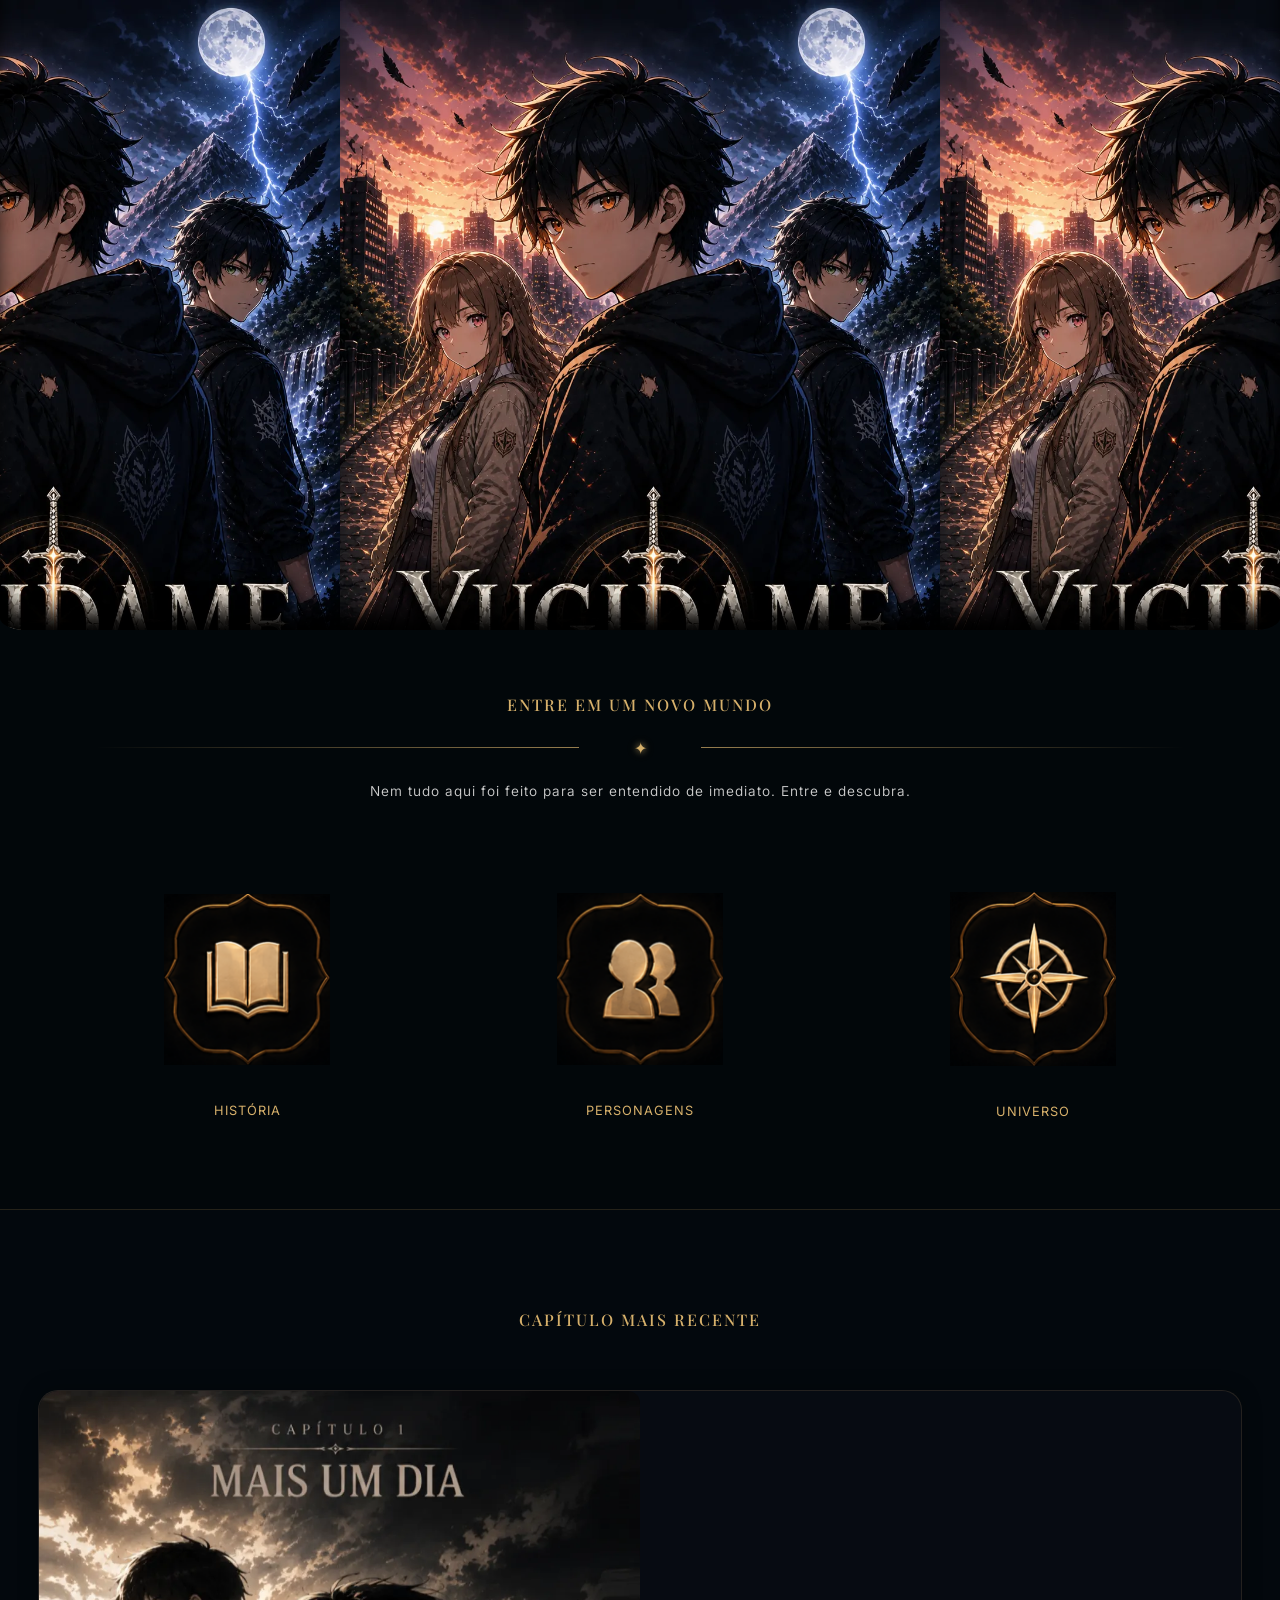
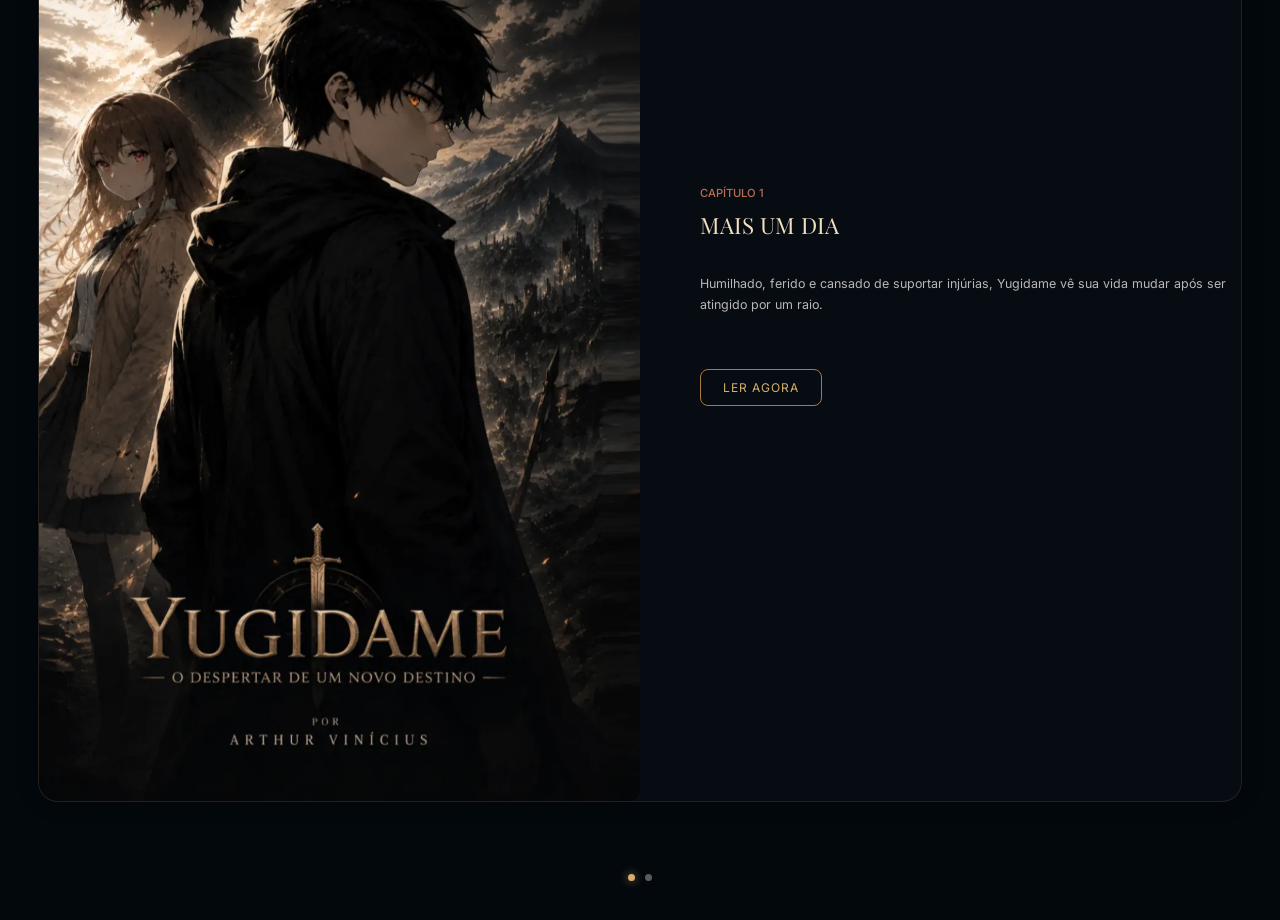
==== index.html @ bacdd361 "update" ====
<!DOCTYPE html>
<html>

<head>
  <meta charset="UTF-8">
  <meta name="viewport" content="width=device-width, initial-scale=1">
  <link rel="stylesheet" href="home.css">
  <link href="https://fonts.googleapis.com/css2?family=Playfair+Display:wght@400;600;700&display=swap" rel="stylesheet">
  <link href="https://fonts.googleapis.com/css2?family=Inter:wght@300;400;500;600&display=swap" rel="stylesheet">
  <title>Yugidame</title>
</head>

<body>
  <section id="intro">
    <div id="capa1"></div>
    
    <div id="nav_basic">
      <h1 class="titulo">ENTRE EM UM NOVO MUNDO</h1>
      
      <div class="divider">
        <span class="star">✦</span>
      </div>
      
      <p class="texto">Nem tudo aqui foi feito para ser entendido de imediato. Entre e descubra.</p>
      
      <div id="nav_home">
        
        <div class="bloco_nav">
          <a href="#caps"><img src="Home_Imgs/Icon-hist.png" alt="" /></a>
          <p>HISTÓRIA</p>
        </div>
        
    
        <div class="bloco_nav">
          <img src="Home_Imgs/Icon-pers.png" alt="" />
          <p>PERSONAGENS</p>
        </div>
        
        <div class="bloco_nav">
          <img src="Home_Imgs/Icon-uni.png" alt="" />
          <p>UNIVERSO</p>
        </div>
        
      </div>
    </div>
    
  </section>
  
  
    
    <section class="capitulos" id="caps">
      <h1 class="titulo">Capítulo mais recente</h1>
      
      <div class="cap">

        <div class="cap_card">

          <img id="cap_img" src="" alt="">

          <div class="cap_info">

            <span id="cap_num"></span>

            <h2 id="cap_titulo"></h2>

            <p id="cap_desc"></p>

            <a id="cap_btn" href="">
                LER AGORA
            </a>

          </div>

        </div>

        <div class="cap_dots"></div>

      </div>
      
    </section>
    
    
  
  <script src="data/capitulos.js"></script>
  <script src="home.js"></script>
</body>

</html>
---- home.css ----
@charset "UTF-8";

@import url('https://fonts.googleapis.com/css2?family=Playfair+Display&display=swap');


* {margin: 0; padding: 0; box-sizing: border-box;}

body{width: 100vw; height: 100vh; background-color: #02070A;
  display:flex;
  flex-direction: column;
}

section#intro {
  background-color: #02070A;
  width: 100vw;
  height: 150vh;
  color: white;
}

div#capa1 {
  width: 100vw;
  height: 70vh;
  background-color: #120779;
  background: top center url('Home_Imgs/capaI.webp') fixed;
  background-size: contain;
  border-radius: 0 0 2% 2%;
  box-shadow: inset 0 -25px 25px -5px  #000000;
}

#nav_basic{
  text-align: center;
  border-bottom: .5px solid #D6B06B29;
}
div#nav_home{
  width: 100vw;
  display: flex;
  align-items: center;
  justify-content: space-around;
  margin: 5% 0;
  padding: 2% 4%;
}
#nav_home  img {
  width: 47%;
  margin-bottom: 10%;
}

.titulo {
  font-family: 'Playfair Display', serif;
  font-weight: 500;
  font-size: 100%;
  letter-spacing: 2px;
  color: #d6b06b;
  text-transform: uppercase;
  margin-top: 5%;
  text-align: center;
}
.texto {
  font-family: 'Inter', sans-serif;
  font-weight: 350;
  color: #cfcfcf;
  font-size: 85%;
  letter-spacing: 1px;
  line-height: 170%;
  margin: auto;
  width: 75%;
}



/* container */
.divider{
    position:relative;
    width:85%;
    display:flex;
    align-items:center;
    justify-content:center;
    margin: auto;
}

/* linhas */
.divider::before,
.divider::after{
    content:"";
    flex:1;
    height: 0.5px;

    background:linear-gradient(
        to right,
        transparent,
        rgba(214,176,107,0.7)
    );
}

/* inverter lado direito */
.divider::after{
    background:linear-gradient(
        to left,
        transparent,
        rgba(214,176,107,0.7)
    );
}

/* estrela */
.star{
    color:#d6b06b;
    font-family: 'Playfair Display', serif;
    font-size:100%;

    margin:2% 5%;

    text-shadow:
        0 0 6px rgba(214,176,107,0.7),
        0 0 12px rgba(214,176,107,0.3);
}

.bloco_nav {
  width: 30%;
  align-content: center;
  font-weight: 400;
  font-size: 80%;
  color: #d6b06b;
  letter-spacing: 1px;
  font-family: 'Inter', sans-serif;
}

/* ========================= */
/* CAPÍTULOS */
/* ========================= */

section.capitulos{
    width:100vw;
    padding:3% 3%;
    background-color: #060F183B
}
section.capitulos .titulo {
    margin-bottom: 5%;
}

.cap{
    width:100%;
}

.cap_card{
    width:100%;
    background:#070b12;
    border:1px solid #d6b06b23;
    border-radius:20px;
    display:flex;
    box-shadow:
    0 0 20px rgba(0,0,0,0.3);
    overflow:hidden;
}

.cap_card img{
    width:50%;
    border-radius: 20px 0 0 20px;
    object-fit:cover;
    border-radius:12px;
}

.cap_info{
    width:50%;
    display:flex;
    flex-direction:column;
    justify-content:center;
    padding: 0 0 0 5%;
}

#cap_num{
    color:#b96f52;
    font-family:'Inter', sans-serif;
    font-size:70%;
    font-weight:500;
    margin-bottom:2%;
}

#cap_titulo{
    font-family:'Playfair Display', serif;
    color:#f0e0bf;
    font-size:140%;
    font-weight: 400;
    margin-bottom:6%;
}

#cap_desc{
    font-family:'Inter', sans-serif;
    color:#b8b8b8;
    line-height:170%;
    font-size:78%;
}

#cap_btn{
    margin-top:10%;
    width:max-content;
    padding:10px 22px;
    border:1px solid #a7793d;
    border-radius:8px;
    text-decoration:none;
    color:#d6b06b;
    font-family:'Inter', sans-serif;
    font-size:75%;

    letter-spacing:1px;

    transition:0.3s;
}

#cap_btn:hover{

    background:#d6b06b15;
}

.cap_dots{

    width:100%;

    display:flex;

    justify-content:center;

    gap:10px;

    margin-top:6%;
}

.dot{

    width:7px;

    height:7px;

    border-radius:50%;

    background:#5b5b5b;

    transition:0.3s;

    cursor:pointer;
}

.dot.ativo{

    background:#d6b06b;

    box-shadow:
    0 0 10px rgba(214,176,107,0.7);
}

.cap_card{

    transition:
    opacity 0.4s ease,
    transform 0.4s ease;
}
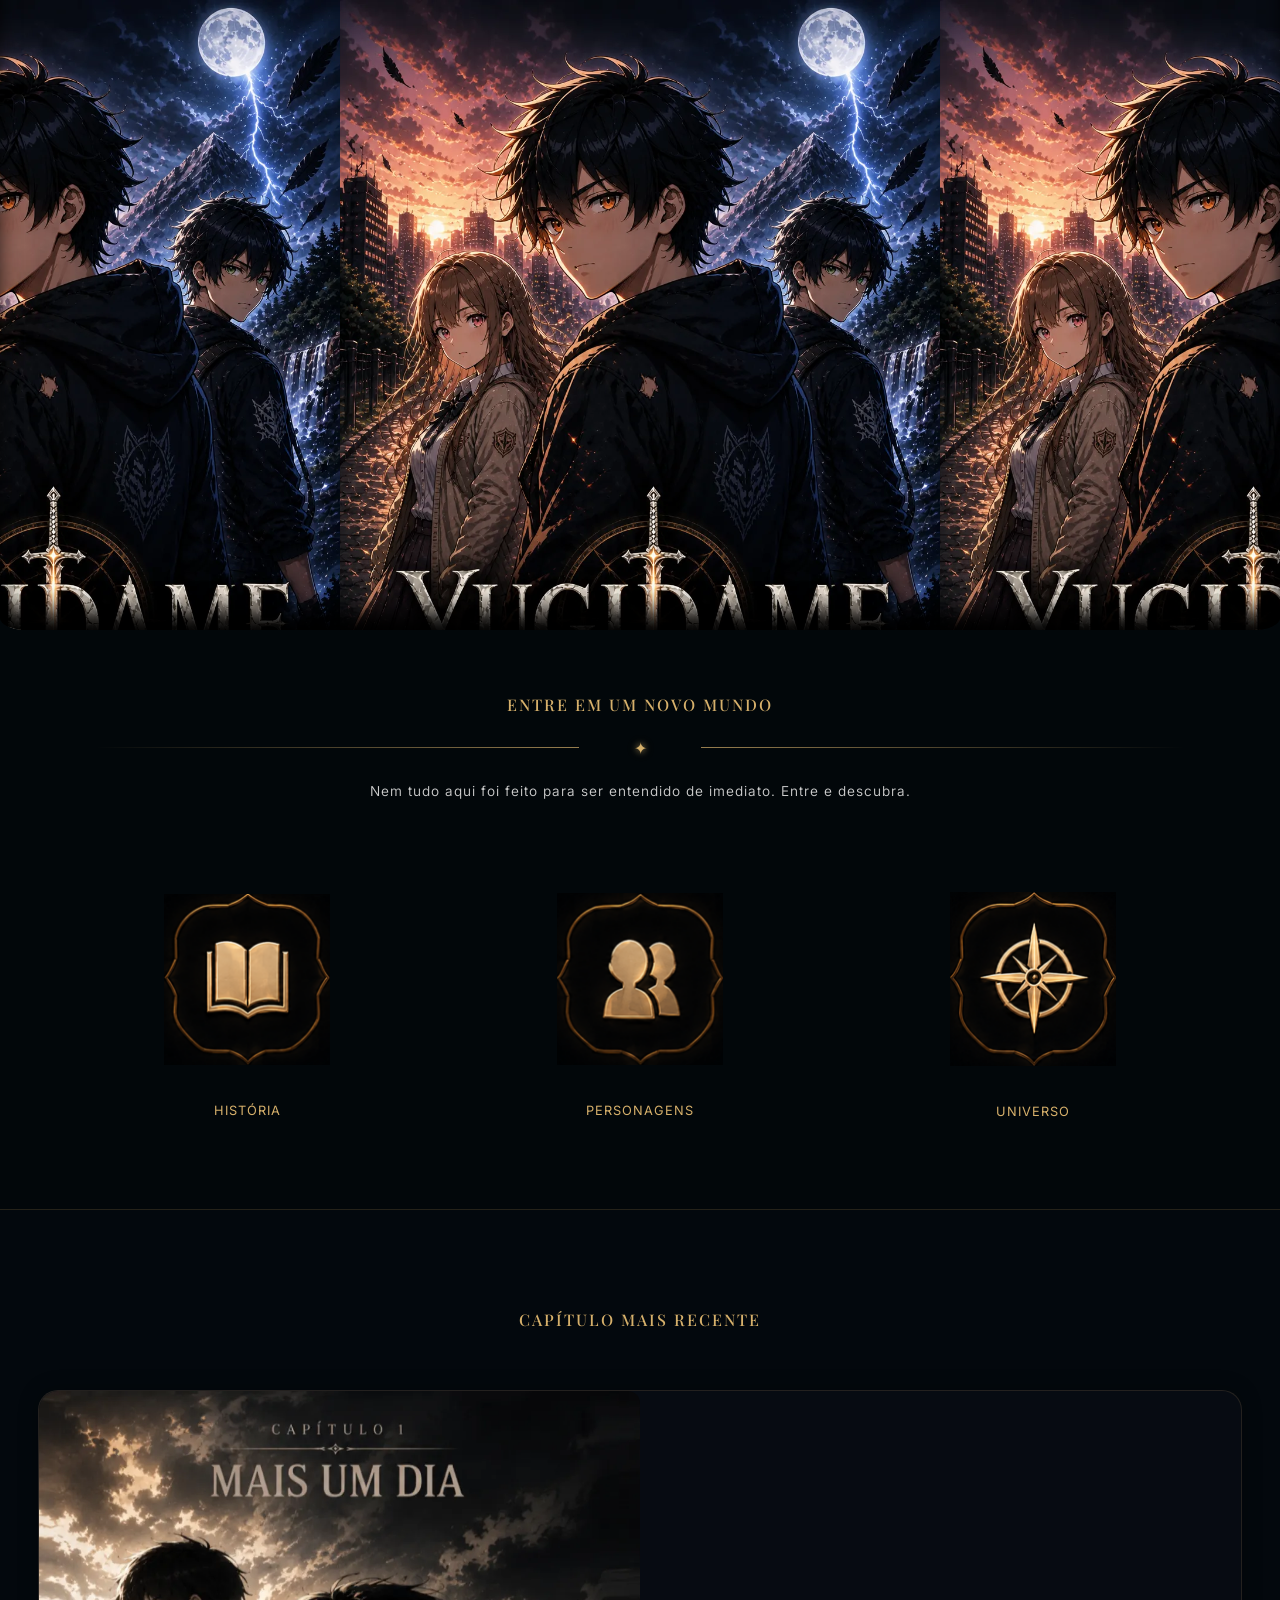
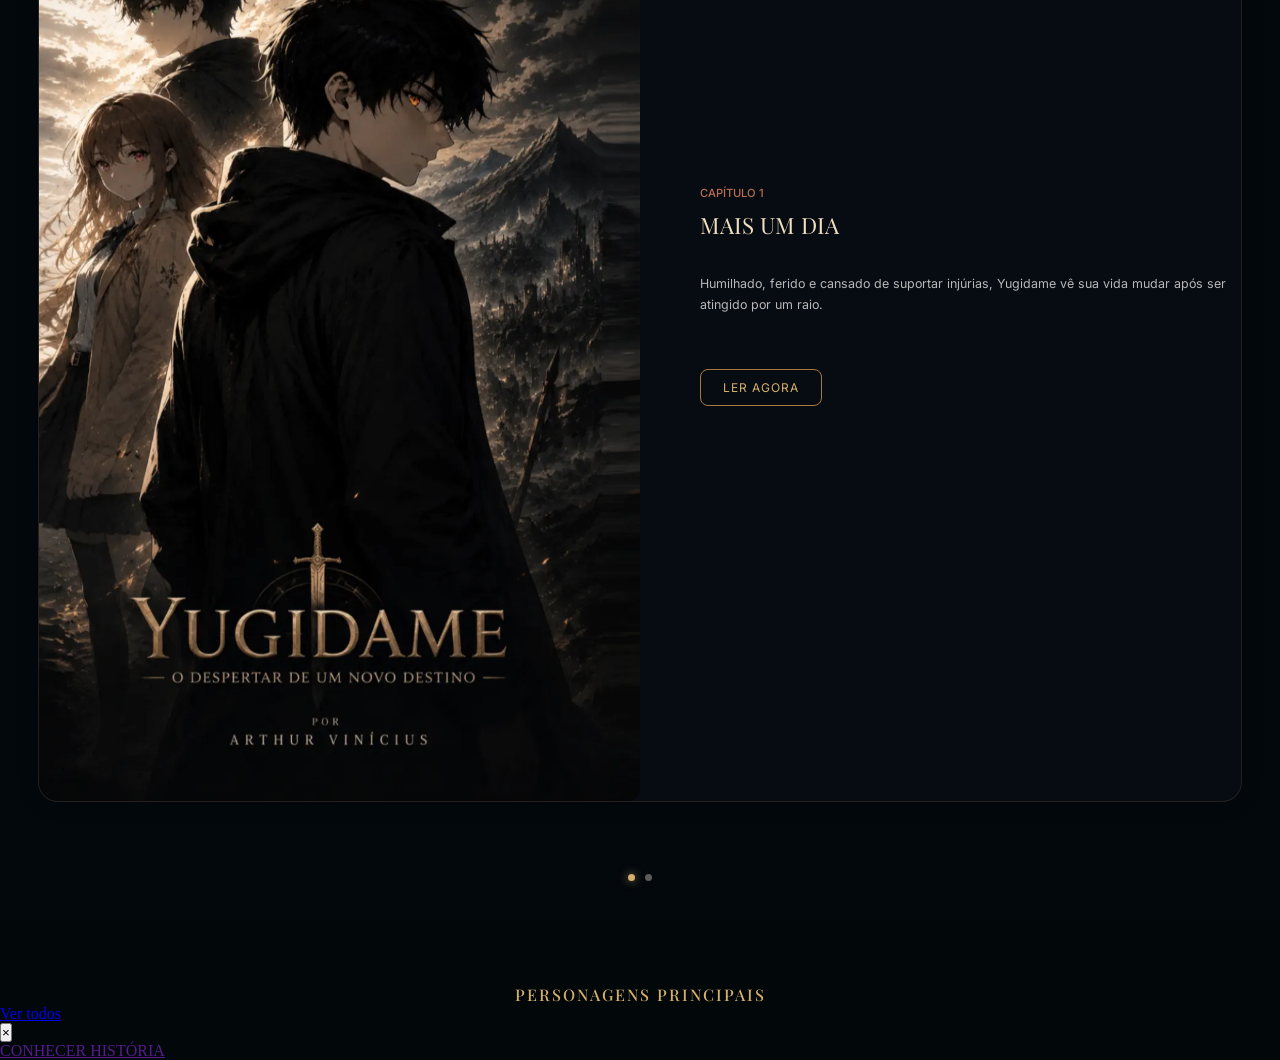
==== commit 6e9cf62c: "update" ====
--- a/index.html
+++ b/index.html
@@ -80,7 +80,38 @@
     </section>
     
     
-  
+    <section class="personagens-section">
+
+  <div class="section-title-row">
+    <h1 class="titulo">Personagens principais</h1>
+    <a href="#" class="ver-todos">Ver todos</a>
+  </div>
+
+  <div id="personagens_home"></div>
+
+</section>
+
+<div id="personagem_modal" class="modal-personagem">
+  <div class="modal-card">
+
+    <button id="fechar_modal" class="fechar-modal">×</button>
+
+    <img id="modal_img" src="" alt="">
+
+    <h2 id="modal_nome"></h2>
+
+    <p id="modal_subtitulo"></p>
+
+    <p id="modal_intro"></p>
+
+    <a id="modal_btn" href="">
+      CONHECER HISTÓRIA
+    </a>
+
+  </div>
+</div>
+    
+  <script src="data/personagens.js"></script>
   <script src="data/capitulos.js"></script>
   <script src="home.js"></script>
 </body>
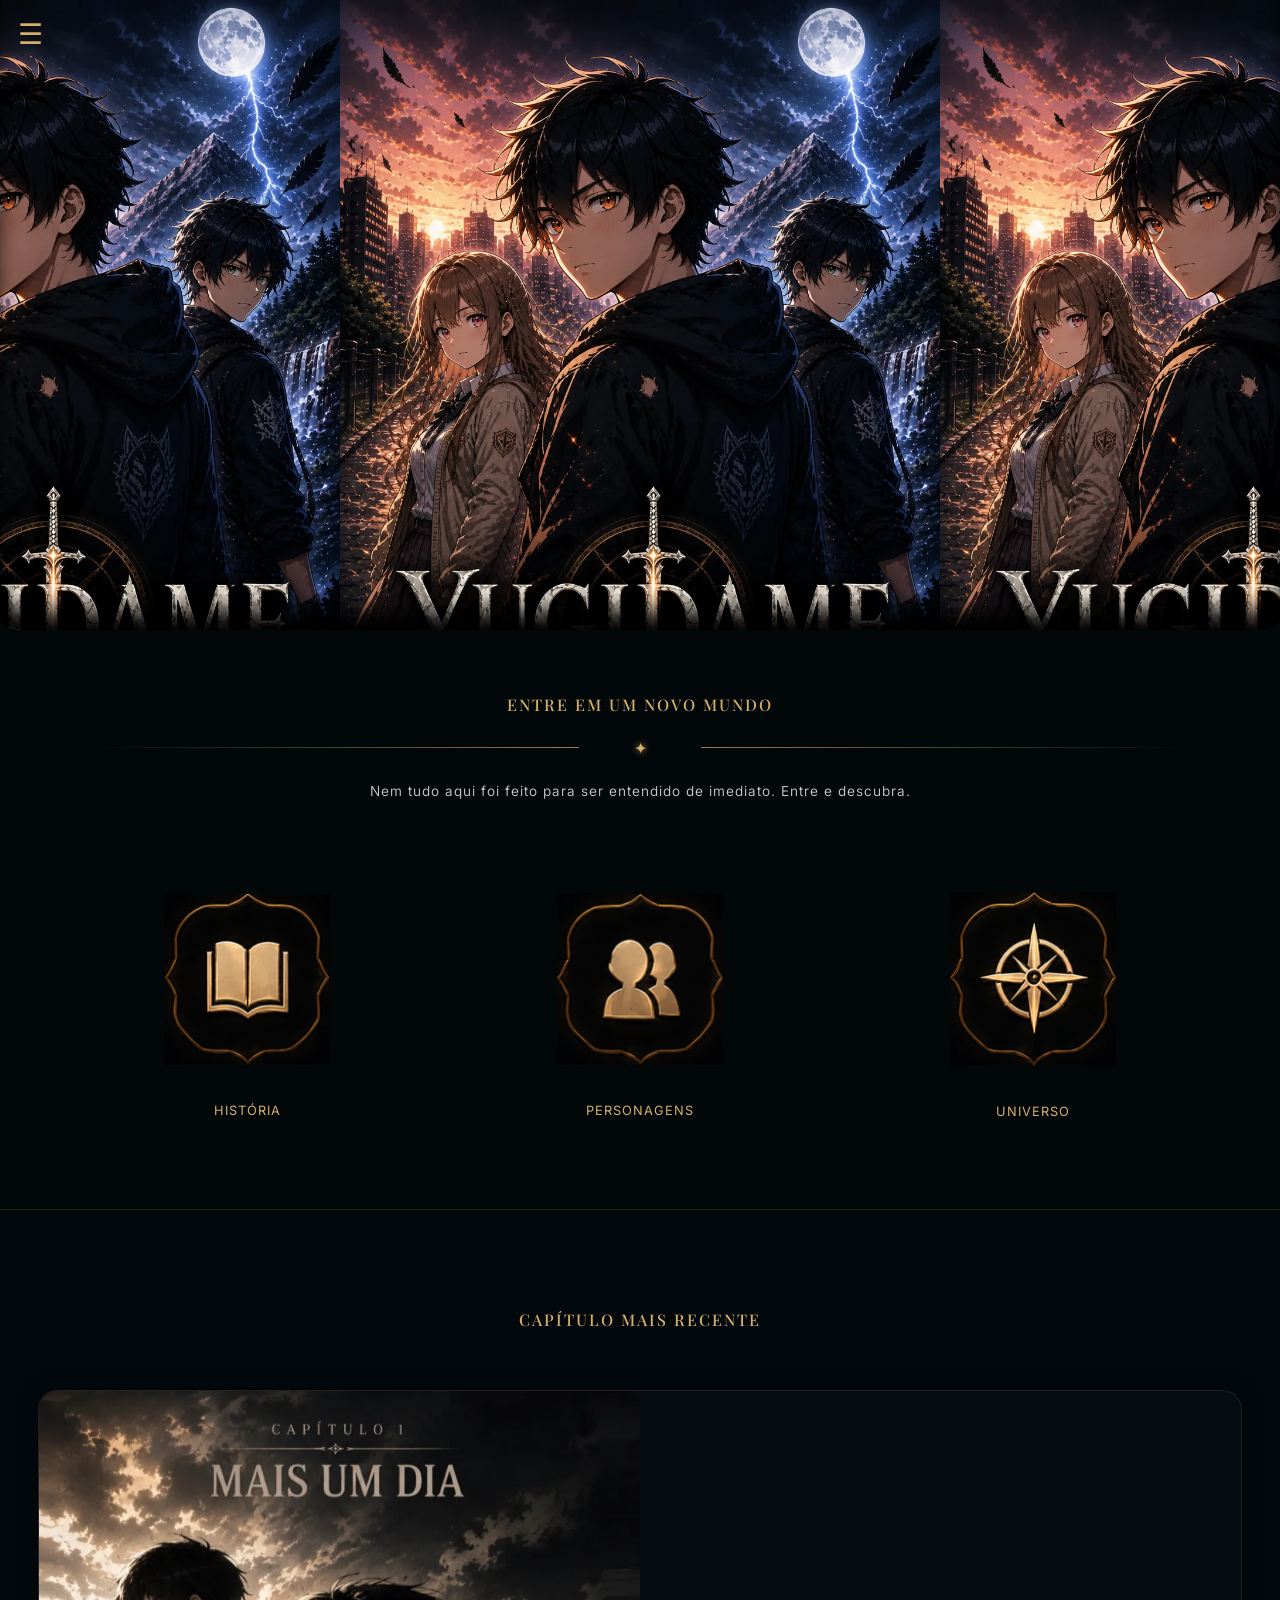
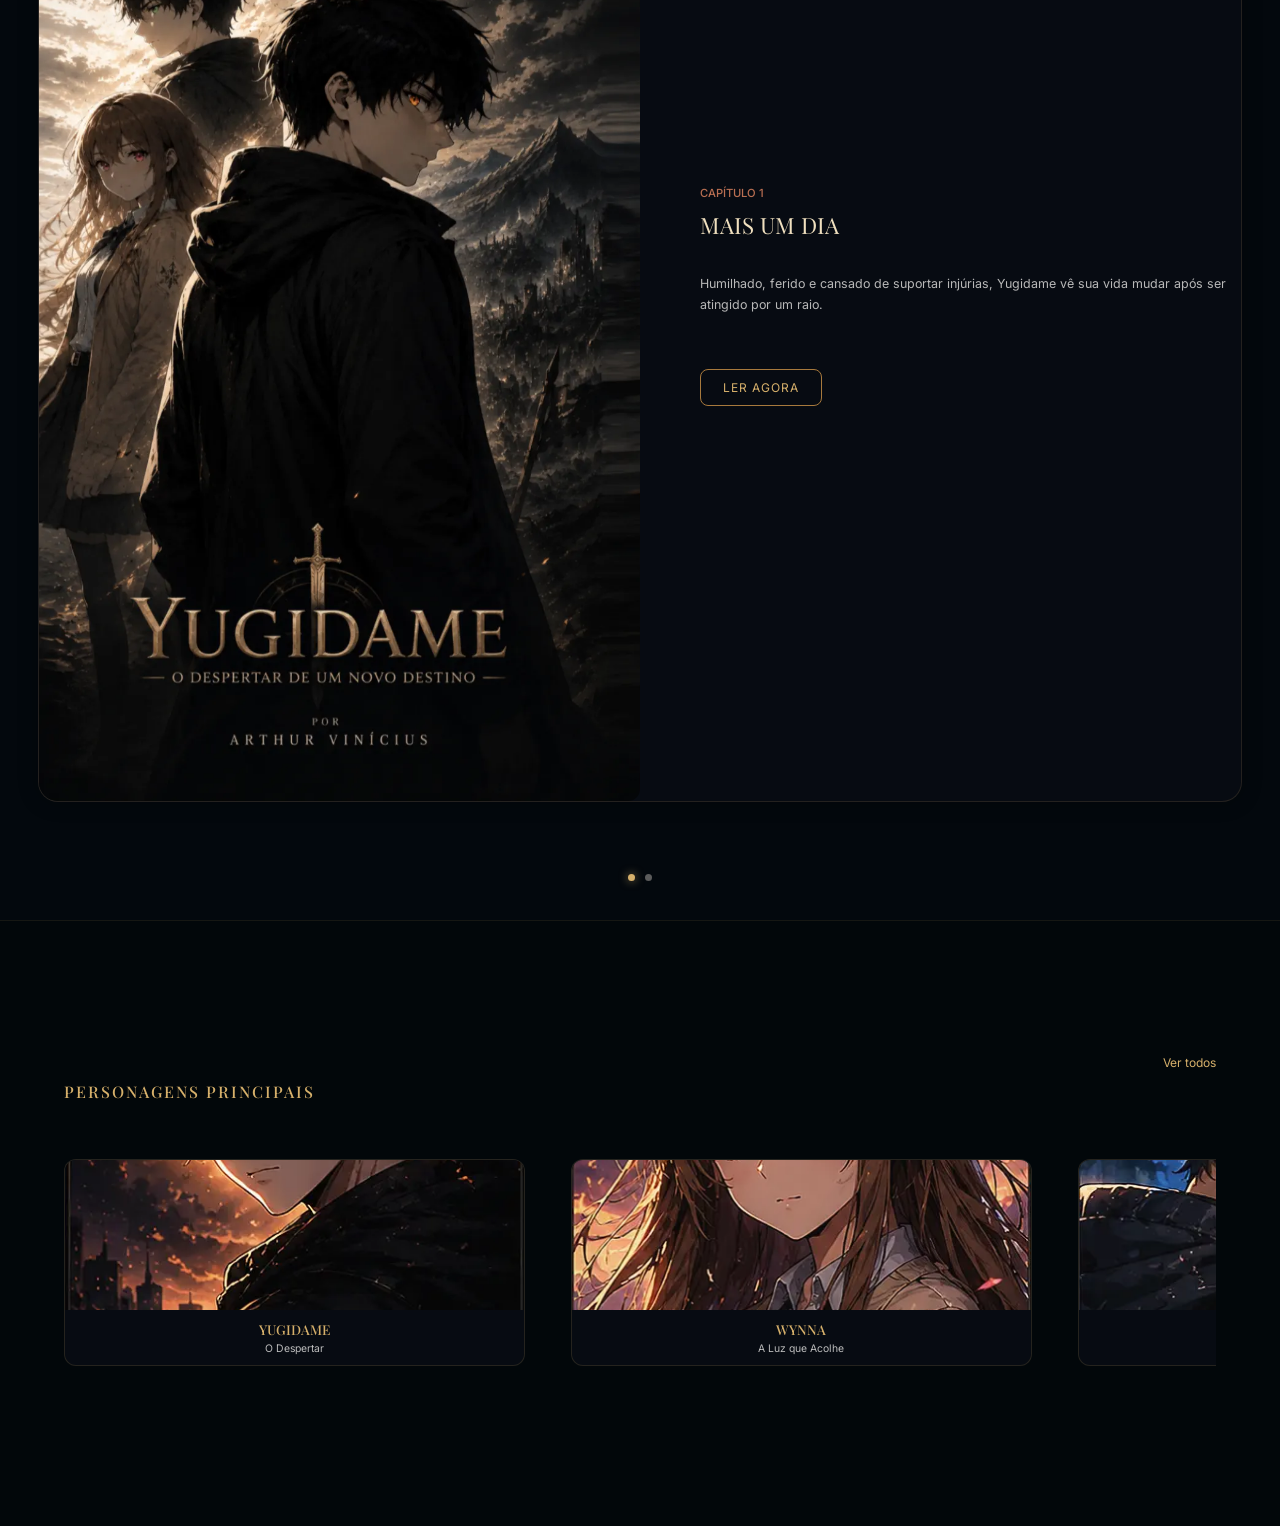
==== commit 2d1548d8: "update" ====
--- a/index.html
+++ b/index.html
@@ -11,6 +11,8 @@
 </head>
 
 <body>
+  <button id="abrir_menu" class="botao-menu">☰</button>
+  
   <section id="intro">
     <div id="capa1"></div>
     
@@ -110,6 +112,70 @@
 
   </div>
 </div>
+
+
+
+<div id="menu_overlay"></div>
+
+<aside id="menu_lateral">
+
+  <button id="fechar_menu" class="fechar-menu">×</button>
+
+  <div class="menu-topo">
+
+    <img
+  src="Home_Imgs/fundo-menu.webp"
+  alt="Yugidame">
+
+</div>
+
+  <nav class="menu-lista">
+
+    <button class="menu-item ativo" data-section="inicio">
+      <img src="Home_Imgs/Icon-home.png" alt="">
+      <span>INÍCIO</span>
+    </button>
+
+    <button class="menu-item" data-section="historia">
+      <img src="Home_Imgs/Icon-hist.png" alt="">
+      <span>HISTÓRIA</span>
+    </button>
+
+    <button class="menu-item" data-section="personagens">
+      <img src="Home_Imgs/Icon-pers.png" alt="">
+      <span>PERSONAGENS</span>
+    </button>
+
+    <button class="menu-item" data-section="universo">
+      <img src="Home_Imgs/Icon-uni.png" alt="">
+      <span>UNIVERSO</span>
+    </button>
+
+    <button class="menu-item" data-section="criacao">
+      <img src="Home_Imgs/Icon-criacao.png" alt="">
+      <span>CRIAÇÃO</span>
+    </button>
+
+    <button class="menu-item" data-section="curiosidades">
+      <img src="Home_Imgs/Icon-curio.png" alt="">
+      <span>CURIOSIDADES</span>
+    </button>
+
+    <button class="menu-item" data-section="galeria">
+      <img src="Home_Imgs/Icon-galeria.png" alt="">
+      <span>GALERIA</span>
+    </button>
+
+    <button class="menu-item" data-section="noticias">
+      <img src="Home_Imgs/Icon-news.png" alt="">
+      <span>NOTÍCIAS</span>
+    </button>
+
+  </nav>
+
+  <div id="menu_conteudo"></div>
+
+</aside>
     
   <script src="data/personagens.js"></script>
   <script src="data/capitulos.js"></script>
--- a/home.css
+++ b/home.css
@@ -252,3 +252,466 @@
     opacity 0.4s ease,
     transform 0.4s ease;
 }
+
+
+/* ========================= */
+/* PERSONAGENS */
+/* ========================= */
+
+.personagens-section{
+  width:100vw;
+  padding:8% 5%;
+  border-top:1px solid #d6b06b18;
+}
+
+.section-title-row{
+  display:flex;
+  justify-content:space-between;
+  align-items:center;
+  margin-bottom:5%;
+}
+
+.ver-todos{
+  color:#d6b06b;
+  font-family:'Inter', sans-serif;
+  font-size:75%;
+  text-decoration:none;
+}
+
+#personagens_home{
+  display:flex;
+  gap:4%;
+  overflow-x:auto;
+  padding-bottom:5%;
+}
+
+#personagens_home::-webkit-scrollbar{
+  display:none;
+}
+
+.personagem-card{
+  min-width:40%;
+  background:#070b12;
+  border:1px solid #d6b06b25;
+  border-radius:12px;
+  overflow:hidden;
+  cursor:pointer;
+}
+
+.personagem-card img{
+  width:100%;
+  height:150px;
+  object-fit:cover;
+  display:block;
+}
+
+.personagem-card-info{
+  padding:10px 6px;
+  text-align:center;
+}
+
+.personagem-card-info h2{
+  font-family:'Playfair Display', serif;
+  font-size:85%;
+  color:#d6b06b;
+  font-weight:500;
+}
+
+.personagem-card-info p{
+  font-family:'Inter', sans-serif;
+  font-size:65%;
+  color:#bdbdbd;
+  margin-top:4px;
+}
+
+/* MODAL */
+
+.modal-personagem{
+  position:fixed;
+  inset:0;
+  background:rgba(0,0,0,0.75);
+  display:none;
+  align-items:center;
+  justify-content:center;
+  z-index:999;
+  padding:6%;
+}
+
+.modal-personagem.ativo{
+  display:flex;
+}
+
+.modal-card{
+  width:100%;
+  max-width:380px;
+  background:#070b12;
+  border:1px solid #d6b06b40;
+  border-radius:18px;
+  padding:5%;
+  position:relative;
+  box-shadow:0 0 35px rgba(0,0,0,0.8);
+}
+
+.fechar-modal{
+  position:absolute;
+  top:10px;
+  right:12px;
+  background:none;
+  border:none;
+  color:#d6b06b;
+  font-size:28px;
+}
+
+.modal-card img{
+  width:100%;
+  height:400px;
+  object-fit:cover;
+  border-radius:12px;
+  margin-bottom:5%;
+}
+
+.modal-card h2{
+  font-family:'Playfair Display', serif;
+  color:#d6b06b;
+  font-size:150%;
+}
+
+#modal_subtitulo{
+  color:#aaa;
+  font-family:'Inter', sans-serif;
+  font-size:80%;
+  margin-bottom:6%;
+}
+
+#modal_intro{
+  color:#cfcfcf;
+  font-family:'Inter', sans-serif;
+  font-size:85%;
+  line-height:1.7;
+}
+
+#modal_btn{
+  display:block;
+  margin-top:8%;
+  padding:12px;
+  border:1px solid #a7793d;
+  border-radius:7px;
+  color:#d6b06b;
+  text-align:center;
+  text-decoration:none;
+  font-family:'Inter', sans-serif;
+  font-size:75%;
+  letter-spacing:1px;
+}
+
+/* ========================= */
+/* PÁGINA COMPLETA DO PERSONAGEM */
+/* ========================= */
+
+.pagina-personagem{
+  width:100vw;
+  min-height:100vh;
+  background:#02070A;
+  color:white;
+  padding:6%;
+  font-family:'Inter', sans-serif;
+}
+
+.voltar-personagem{
+  display:block;
+  color:#d6b06b;
+  text-decoration:none;
+  margin-bottom:5%;
+}
+
+#personagem_img{
+  width:100%;
+  height:450px;
+  object-fit:cover;
+  border-radius:18px;
+  border:1px solid #d6b06b30;
+}
+
+#personagem_nome{
+  font-family:'Playfair Display', serif;
+  color:#d6b06b;
+  font-size:210%;
+  margin-top:6%;
+}
+
+#personagem_subtitulo{
+  color:#aaa;
+  margin-bottom:6%;
+}
+
+.abas-personagem{
+  display:flex;
+  gap:5%;
+  border-bottom:1px solid #d6b06b25;
+  margin-bottom:6%;
+}
+
+.aba{
+  background:none;
+  border:none;
+  color:#aaa;
+  font-family:'Inter', sans-serif;
+  font-size:75%;
+  padding:10px 0;
+}
+
+.aba.ativa{
+  color:#d6b06b;
+  border-bottom:2px solid #d6b06b;
+}
+
+#conteudo_personagem{
+  color:#cfcfcf;
+  font-size:90%;
+  line-height:1.8;
+}
+
+#conteudo_personagem p{
+  margin-bottom:1.2rem;
+}
+
+#conteudo_personagem ul{
+  list-style:none;
+  margin-top:1.5rem;
+}
+
+#conteudo_personagem li{
+  margin-bottom:0.8rem;
+}
+
+#conteudo_personagem strong{
+  color:#d6b06b;
+}
+
+#modal_btn{
+  display:block;
+  margin-top:8%;
+  padding:13px;
+  border:1px solid #a7793d;
+  border-radius:7px;
+  background:linear-gradient(90deg, #3b2412, #11100f, #3b2412);
+  color:#d6b06b;
+  text-align:center;
+  text-decoration:none;
+  font-family:'Inter', sans-serif;
+  font-size:75%;
+  font-weight:600;
+  letter-spacing:1px;
+}
+
+.abas-personagem{
+  display:flex;
+  margin:6% 0;
+  border-top:1px solid #d6b06b18;
+  border-bottom:1px solid #d6b06b18;
+}
+
+.aba{
+  flex:1;
+  padding:12px 0;
+  background:linear-gradient(180deg, #15100c, #070b12);
+  border:none;
+  border-right:1px solid #d6b06b18;
+  color:#aaa;
+  font-family:'Inter', sans-serif;
+  font-size:68%;
+  font-weight:600;
+  letter-spacing:1px;
+}
+
+.aba.ativa{
+  color:#d6b06b;
+  background:linear-gradient(180deg, #4a2d15, #090b0f);
+  box-shadow:inset 0 -2px 0 #d6b06b;
+}
+
+
+/* ========================= */
+/* MENU LATERAL */
+/* ========================= */
+
+.botao-menu{
+  position:fixed;
+  top:18px;
+  left:18px;
+  z-index:800;
+  background:none;
+  border:none;
+  color:#d6b06b;
+  font-size:28px;
+}
+
+#menu_overlay{
+  position:fixed;
+  inset:0;
+  background:rgba(0,0,0,0.65);
+  z-index:900;
+  display:none;
+}
+
+#menu_overlay.ativo{
+  display:block;
+}
+
+#menu_lateral{
+  position:fixed;
+  top:0;
+  left:-82vw;
+  width:71vw;
+  height:100vh;
+  background:linear-gradient(180deg, #05090d, #02070A);
+  border-right:1px solid #d6b06b35;
+  z-index:1000;
+  padding:7% 5%;
+  transition:0.35s ease;
+  overflow-y:auto;
+  box-shadow:10px 0 40px rgba(0,0,0,0.7);
+}
+
+#menu_lateral.ativo{
+  left:0;
+}
+
+.fechar-menu{
+  position:absolute;
+  top:15px;
+  right:15px;
+  background:none;
+  border:none;
+  color:#d6b06b;
+  font-size:30px;
+}
+
+
+.menu-topo{
+  width:100%;
+}
+
+.menu-topo img{
+  width:100%;
+  display:flex;
+  object-fit:contain;
+}
+
+.menu-lista{
+  display:flex;
+  flex-direction:column;
+  gap:8px;
+}
+
+.menu-item{
+  width:100%;
+  display:flex;
+  align-items:center;
+  gap:16px;
+  padding:13px 14px;
+  background:transparent;
+  border:none;
+  color:#cfcfcf;
+  font-family:'Inter', sans-serif;
+  font-size:0.82rem;
+  font-weight:600;
+  letter-spacing:1px;
+  text-align:left;
+  position:relative;
+}
+
+.menu-item img{
+  width:22px;
+  height:22px;
+  object-fit:contain;
+  opacity:0.85;
+}
+
+.menu-item.ativo{
+  color:#f0d19b;
+  background:linear-gradient(
+    90deg,
+    rgba(105,68,32,0.55),
+    rgba(105,68,32,0.18),
+    transparent
+  );
+  border-left:1px solid #d6b06b;
+}
+
+.menu-item.ativo img{
+  opacity:1;
+  filter:drop-shadow(0 0 6px rgba(214,176,107,0.5));
+}
+
+#menu_conteudo{
+  margin-top:14%;
+  padding-top:10%;
+  border-top:1px solid #d6b06b25;
+}
+
+/* PAINÉIS DO MENU */
+
+.menu-painel h2{
+  font-family:'Playfair Display', serif;
+  color:#d6b06b;
+  font-size:1.15rem;
+  text-align:center;
+  margin-bottom:18px;
+  text-transform:uppercase;
+}
+
+.menu-card{
+  background:rgba(255,255,255,0.02);
+  border:1px solid #d6b06b22;
+  border-radius:12px;
+  padding:12px;
+  margin-bottom:12px;
+}
+
+.menu-card a,
+.menu-card button{
+  color:#d6b06b;
+  text-decoration:none;
+  background:none;
+  border:none;
+  font-family:'Inter', sans-serif;
+  font-size:0.8rem;
+  display:block;
+  width:100%;
+  text-align:left;
+}
+
+.menu-card p{
+  color:#bcbcbc;
+  font-family:'Inter', sans-serif;
+  font-size:0.78rem;
+  line-height:1.6;
+  margin-top:8px;
+}
+
+.menu-card img{
+  width:100%;
+  border-radius:10px;
+  margin-top:10px;
+}
+
+.menu-mini-lista{
+  display:flex;
+  flex-direction:column;
+  gap:9px;
+}
+
+.menu-link-capitulo{
+  display:flex;
+  align-items:center;
+  justify-content:space-between;
+  padding:12px;
+  background:linear-gradient(90deg, rgba(95,57,25,0.45), rgba(10,13,18,0.8));
+  border:1px solid #d6b06b20;
+  border-radius:8px;
+  color:#e0c08b;
+  text-decoration:none;
+  font-family:'Inter', sans-serif;
+  font-size:0.78rem;
+}
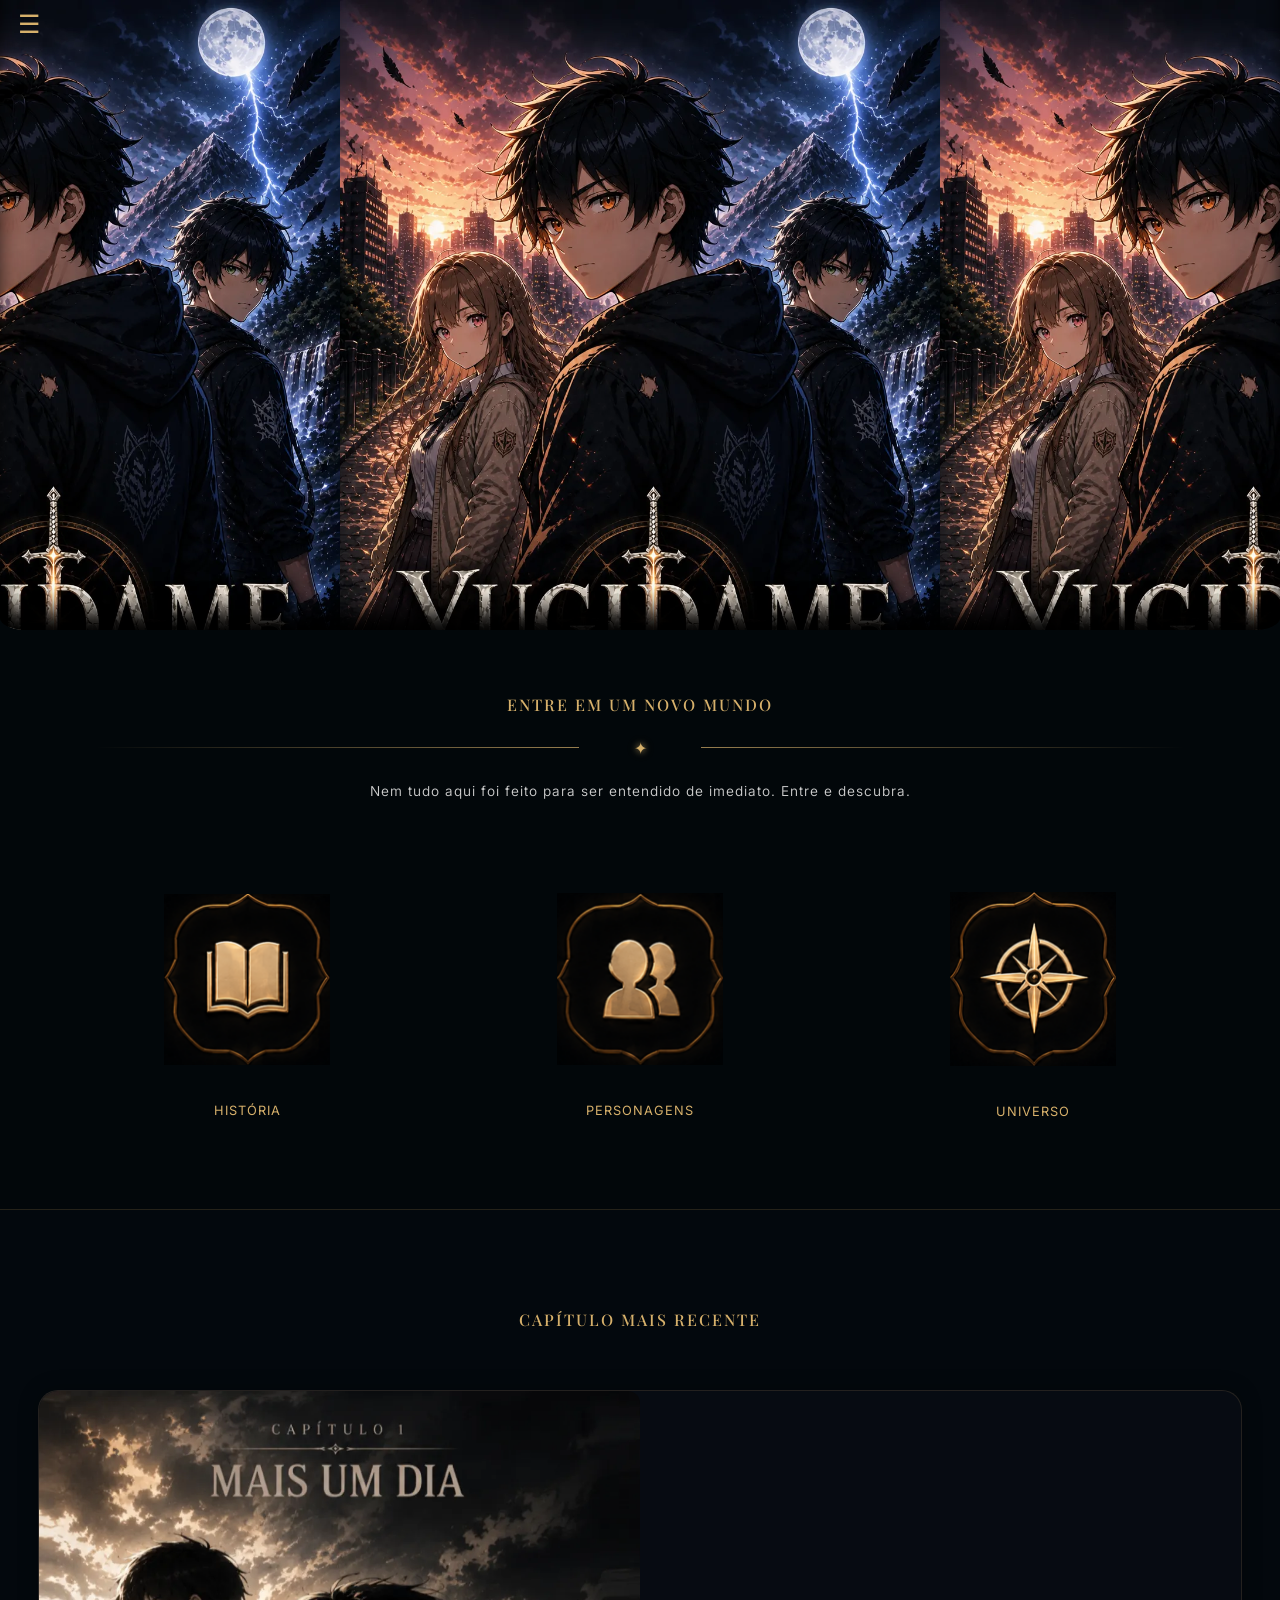
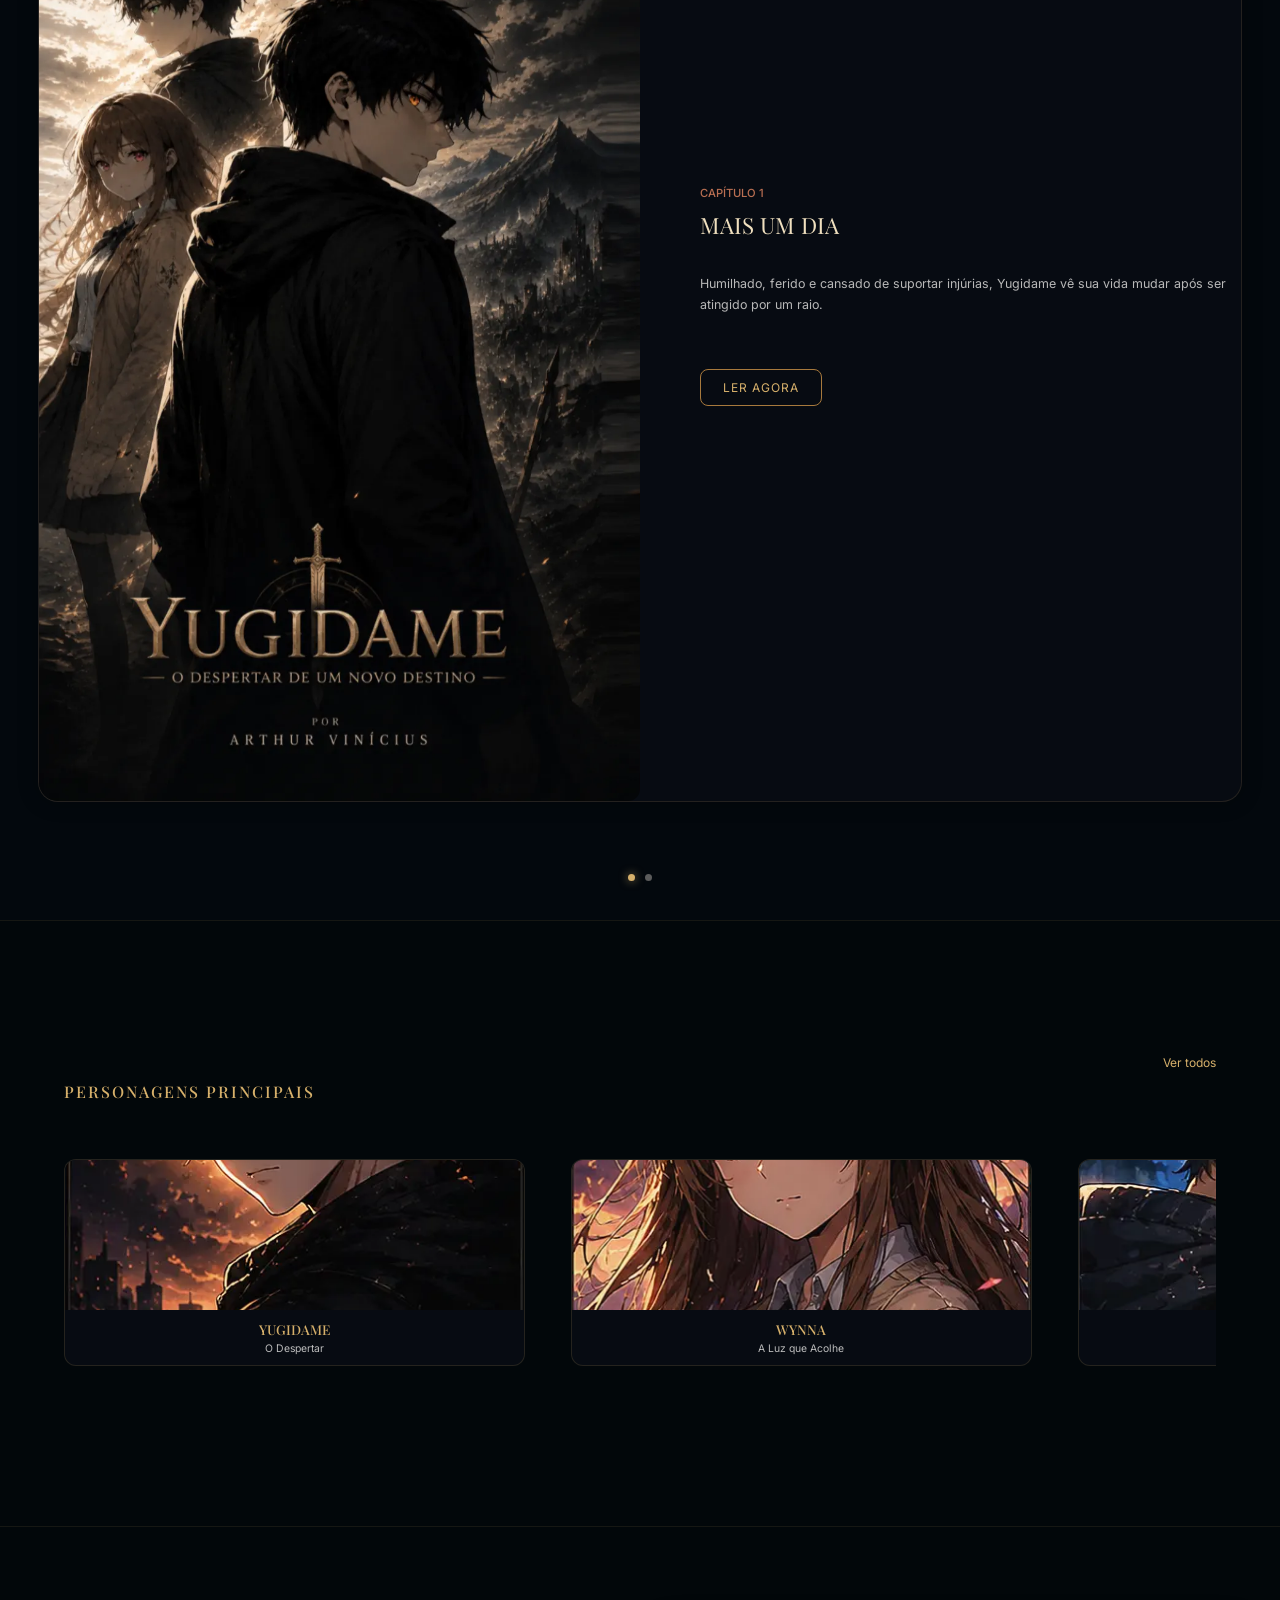
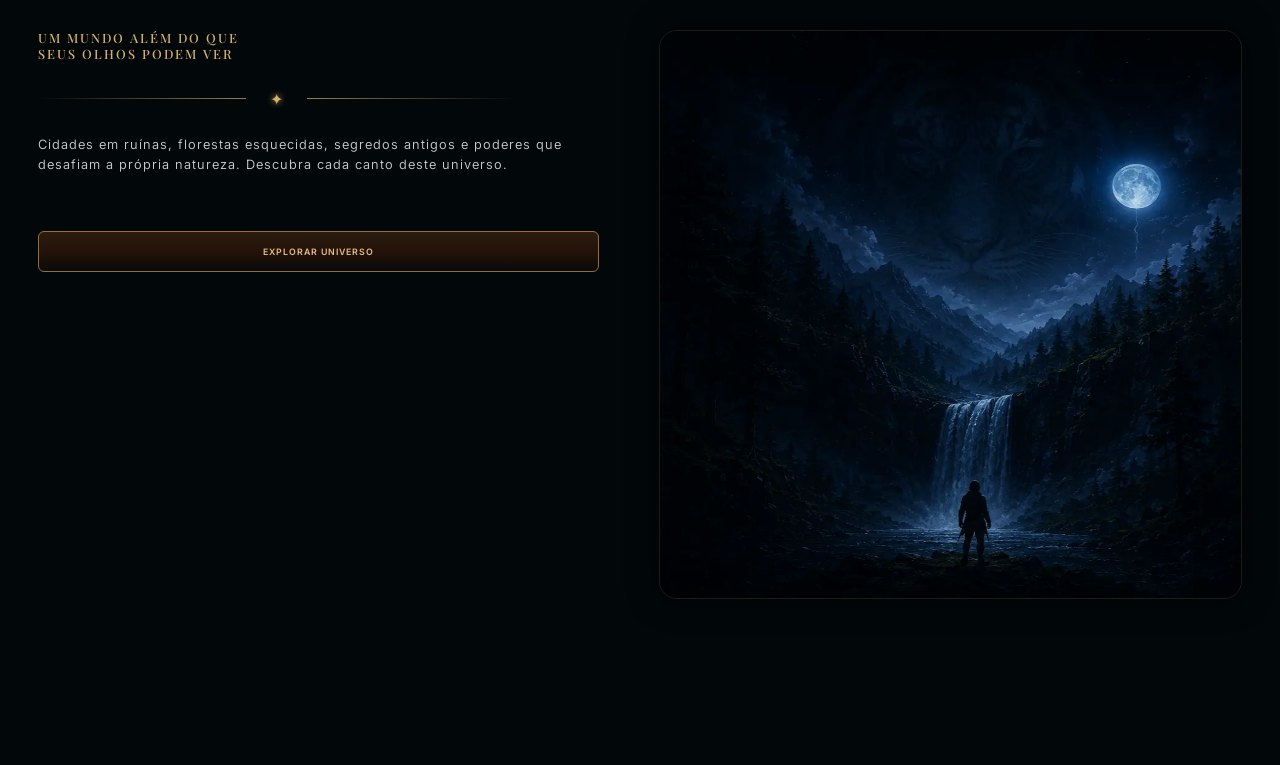
==== commit a753cbb2: "update" ====
--- a/index.html
+++ b/index.html
@@ -11,7 +11,13 @@
 </head>
 
 <body>
-  <button id="abrir_menu" class="botao-menu">☰</button>
+  <header id="topbar">
+
+  <button id="abrir_menu" class="botao-menu">
+    ☰
+  </button>
+
+</header>
   
   <section id="intro">
     <div id="capa1"></div>
@@ -93,6 +99,43 @@
 
 </section>
 
+<section id="universo_section">
+
+  <div class="universo-info">
+
+    <h1 class="titulo">
+      UM MUNDO ALÉM DO QUE
+      <br>
+      SEUS OLHOS PODEM VER
+    </h1>
+
+    <div class="divider">
+      <span class="star">✦</span>
+    </div>
+
+    <p class="texto">
+      Cidades em ruínas, florestas esquecidas,
+      segredos antigos e poderes que desafiam
+      a própria natureza. Descubra cada canto
+      deste universo.
+    </p>
+
+    <button class="btn-universo">
+      EXPLORAR UNIVERSO
+    </button>
+
+  </div>
+
+  <div class="universo-img">
+
+    <img
+    src="Home_Imgs/universo.webp"
+    alt="Universo">
+
+  </div>
+
+</section>
+
 <div id="personagem_modal" class="modal-personagem">
   <div class="modal-card">
 
@@ -131,47 +174,139 @@
 
   <nav class="menu-lista">
 
-    <button class="menu-item ativo" data-section="inicio">
-      <img src="Home_Imgs/Icon-home.png" alt="">
+  <!-- INÍCIO -->
+
+  <div class="menu-grupo">
+
+    <button class="menu-item ativo">
+
+      <img src="Home_Imgs/icon-home.webp">
+
       <span>INÍCIO</span>
-    </button>
-
-    <button class="menu-item" data-section="historia">
-      <img src="Home_Imgs/Icon-hist.png" alt="">
+
+    </button>
+
+  </div>
+
+
+  <!-- HISTÓRIA -->
+
+  <div class="menu-grupo">
+
+    <button class="menu-item">
+
+      <img src="Home_Imgs/hist-nav.webp">
+
       <span>HISTÓRIA</span>
-    </button>
-
-    <button class="menu-item" data-section="personagens">
-      <img src="Home_Imgs/Icon-pers.png" alt="">
+
+
+    </button>
+
+    <div class="submenu"
+    id="submenu-historia"></div>
+
+  </div>
+
+
+  <!-- PERSONAGENS -->
+
+  <div class="menu-grupo">
+
+    <button class="menu-item">
+
+      <img src="Home_Imgs/pers-nav.webp">
+
       <span>PERSONAGENS</span>
-    </button>
-
-    <button class="menu-item" data-section="universo">
-      <img src="Home_Imgs/Icon-uni.png" alt="">
+
+    </button>
+
+    <div class="submenu"
+    id="submenu-personagens"></div>
+
+  </div>
+
+
+  <!-- UNIVERSO -->
+
+  <div class="menu-grupo">
+
+    <button class="menu-item">
+
+      <img src="Home_Imgs/uni-nav.webp">
+
       <span>UNIVERSO</span>
-    </button>
-
-    <button class="menu-item" data-section="criacao">
-      <img src="Home_Imgs/Icon-criacao.png" alt="">
+
+    </button>
+
+    <div class="submenu">
+
+      <a href="#">
+      Região dos Montes
+      </a>
+
+      <a href="#">
+      Ruínas Antigas
+      </a>
+
+    </div>
+
+  </div>
+
+
+  <!-- CRIAÇÃO -->
+
+  <div class="menu-grupo">
+
+    <button class="menu-item">
+
+      <img src="Home_Imgs/cria-nav.webp">
+
       <span>CRIAÇÃO</span>
-    </button>
-
-    <button class="menu-item" data-section="curiosidades">
-      <img src="Home_Imgs/Icon-curio.png" alt="">
+
+    </button>
+
+    <div class="submenu">
+
+      <a href="#">
+      Processo Criativo
+      </a>
+
+      <a href="#">
+      Design dos Personagens
+      </a>
+
+    </div>
+
+  </div>
+
+
+  <!-- CURIOSIDADES -->
+
+  <div class="menu-grupo">
+
+    <button class="menu-item">
+
+      <img src="Home_Imgs/curi-nav.webp">
+
       <span>CURIOSIDADES</span>
-    </button>
-
-    <button class="menu-item" data-section="galeria">
-      <img src="Home_Imgs/Icon-galeria.png" alt="">
-      <span>GALERIA</span>
-    </button>
-
-    <button class="menu-item" data-section="noticias">
-      <img src="Home_Imgs/Icon-news.png" alt="">
-      <span>NOTÍCIAS</span>
-    </button>
-
-  </nav>
+
+    </button>
+
+    <div class="submenu">
+
+      <a href="#">
+      A espada encontrada...
+      </a>
+
+      <a href="#">
+      Primiras ideias...
+      </a>
+
+    </div>
+
+  </div>
+
+</nav>
 
   <div id="menu_conteudo"></div>
 
@@ -180,6 +315,9 @@
   <script src="data/personagens.js"></script>
   <script src="data/capitulos.js"></script>
   <script src="home.js"></script>
+  
+  
+  
 </body>
 
 </html>
--- a/home.css
+++ b/home.css
@@ -536,14 +536,14 @@
 /* ========================= */
 
 .botao-menu{
-  position:fixed;
-  top:18px;
+  position: absolute;
+  top:10px;
   left:18px;
   z-index:800;
   background:none;
   border:none;
   color:#d6b06b;
-  font-size:28px;
+  font-size:25px;
 }
 
 #menu_overlay{
@@ -609,7 +609,7 @@
   display:flex;
   align-items:center;
   gap:16px;
-  padding:13px 14px;
+  padding:10px 10px;
   background:transparent;
   border:none;
   color:#cfcfcf;
@@ -622,8 +622,8 @@
 }
 
 .menu-item img{
-  width:22px;
-  height:22px;
+  width:30px;
+  height:30px;
   object-fit:contain;
   opacity:0.85;
 }
@@ -714,4 +714,155 @@
   text-decoration:none;
   font-family:'Inter', sans-serif;
   font-size:0.78rem;
+}
+
+.menu-grupo{
+  width:100%;
+}
+
+.menu-item{
+  width:100%;
+}
+
+.seta-menu{
+  margin-left:auto;
+  transition:transform .3s ease;
+}
+
+.menu-grupo.aberto .seta-menu{
+  transform:rotate(180deg);
+}
+
+.submenu{
+  max-height:0;
+  overflow:hidden;
+  opacity:0;
+  transform:translateY(-6px);
+  transition:
+    max-height .4s ease,
+    opacity .3s ease,
+    transform .3s ease;
+  padding-left:5px;
+}
+
+.menu-grupo.aberto .submenu{
+  max-height:500px;
+  opacity:1;
+  transform:translateY(0);
+  margin:6px 0 12px;
+}
+
+.submenu a,
+.submenu button{
+  display:block;
+  width:100%;
+  padding:15px 12px;
+  margin-bottom:6px;
+
+  background:linear-gradient(
+    90deg,
+    rgba(105,68,32,.35),
+    rgba(105,68,32,.08),
+    transparent
+  );
+
+  border:1px solid #d6b06b18;
+  border-radius:8px;
+
+  color:#cfcfcf;
+  text-decoration:none;
+  font-family:'Inter', sans-serif;
+  font-size:.72rem;
+  letter-spacing:.5px;
+}
+
+.submenu a:hover{
+  color:#d6b06b;
+}
+
+
+/* ========================= */
+/* UNIVERSO */
+/* ========================= */
+
+#universo_section{
+  width:100vw;
+  display:flex;
+  justify-content:space-between;
+  gap:5%;
+
+  padding:8% 3%;
+
+  border-top:1px solid #d6b06b18;
+}
+
+.universo-info{
+  width:50%;
+}
+
+.universo-info .titulo{
+  text-align:left;
+  line-height:125%;
+  margin:0;
+  font-size: 0.8rem;
+}
+
+.universo-info .divider{
+  margin:3% 0;
+}
+
+.universo-info .texto{
+  width:100%;
+  text-align:left;
+  line-height:155%;
+  font-size: 0.8rem;
+}
+
+.btn-universo{
+
+  margin-top:10%;
+
+  width:100%;
+
+  padding:14px;
+
+  border-radius:6px;
+
+  border:1px solid #9b6d33;
+
+  background:
+  linear-gradient(
+    180deg,
+    rgba(82, 49, 20, 0.5),
+    rgba(64, 27, 8, 0.56),
+    rgba(82, 49, 20, 0.08)
+  );
+
+  color:#e2bf86;
+
+  font-family:'Inter', sans-serif;
+
+  font-size:55%;
+
+  font-weight:600;
+
+  letter-spacing:1px;
+}
+
+.universo-img{
+  width:52%;
+  height: 60%;
+}
+
+.universo-img img{
+  width:100%;
+  height: 150%;
+  border-radius:18px;
+  margin-top: 0;
+  display:flex;
+
+  border:1px solid #d6b06b20;
+
+  box-shadow:
+  0 0 30px rgba(0,0,0,0.55);
 }
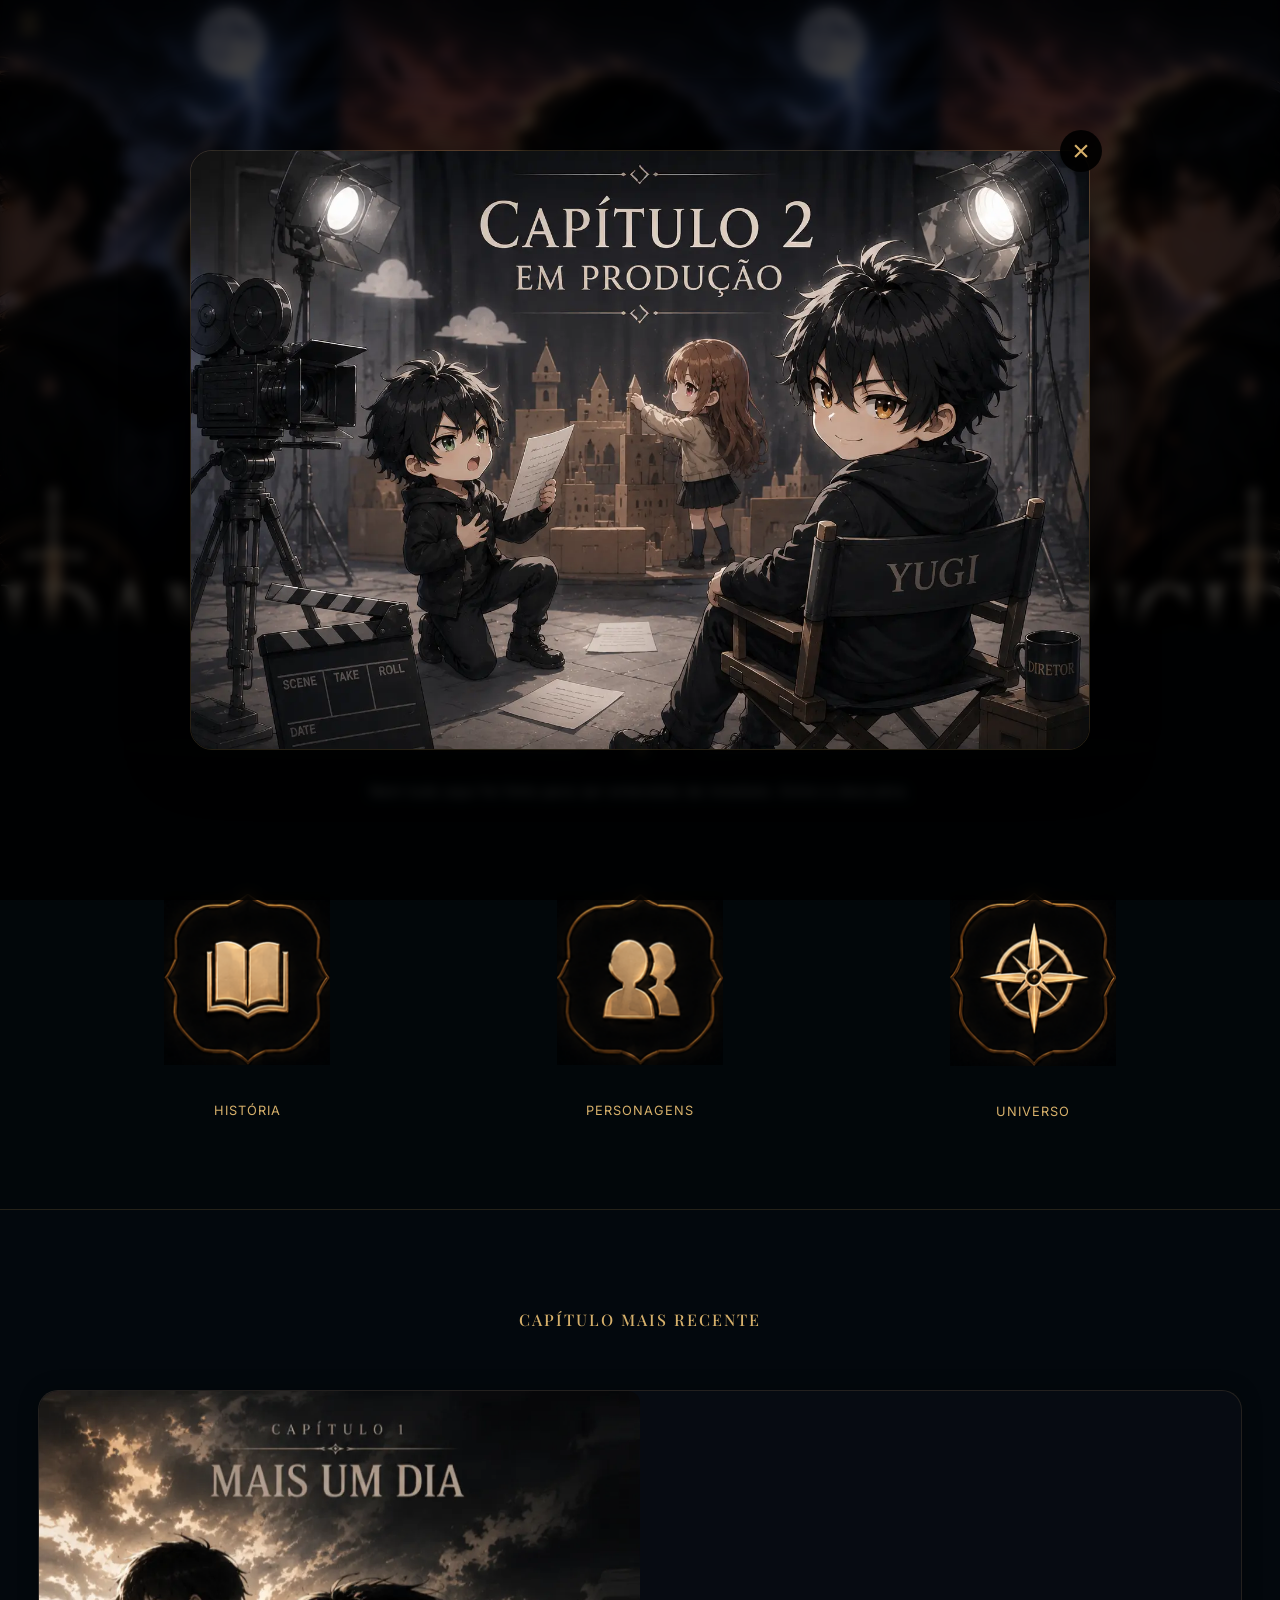
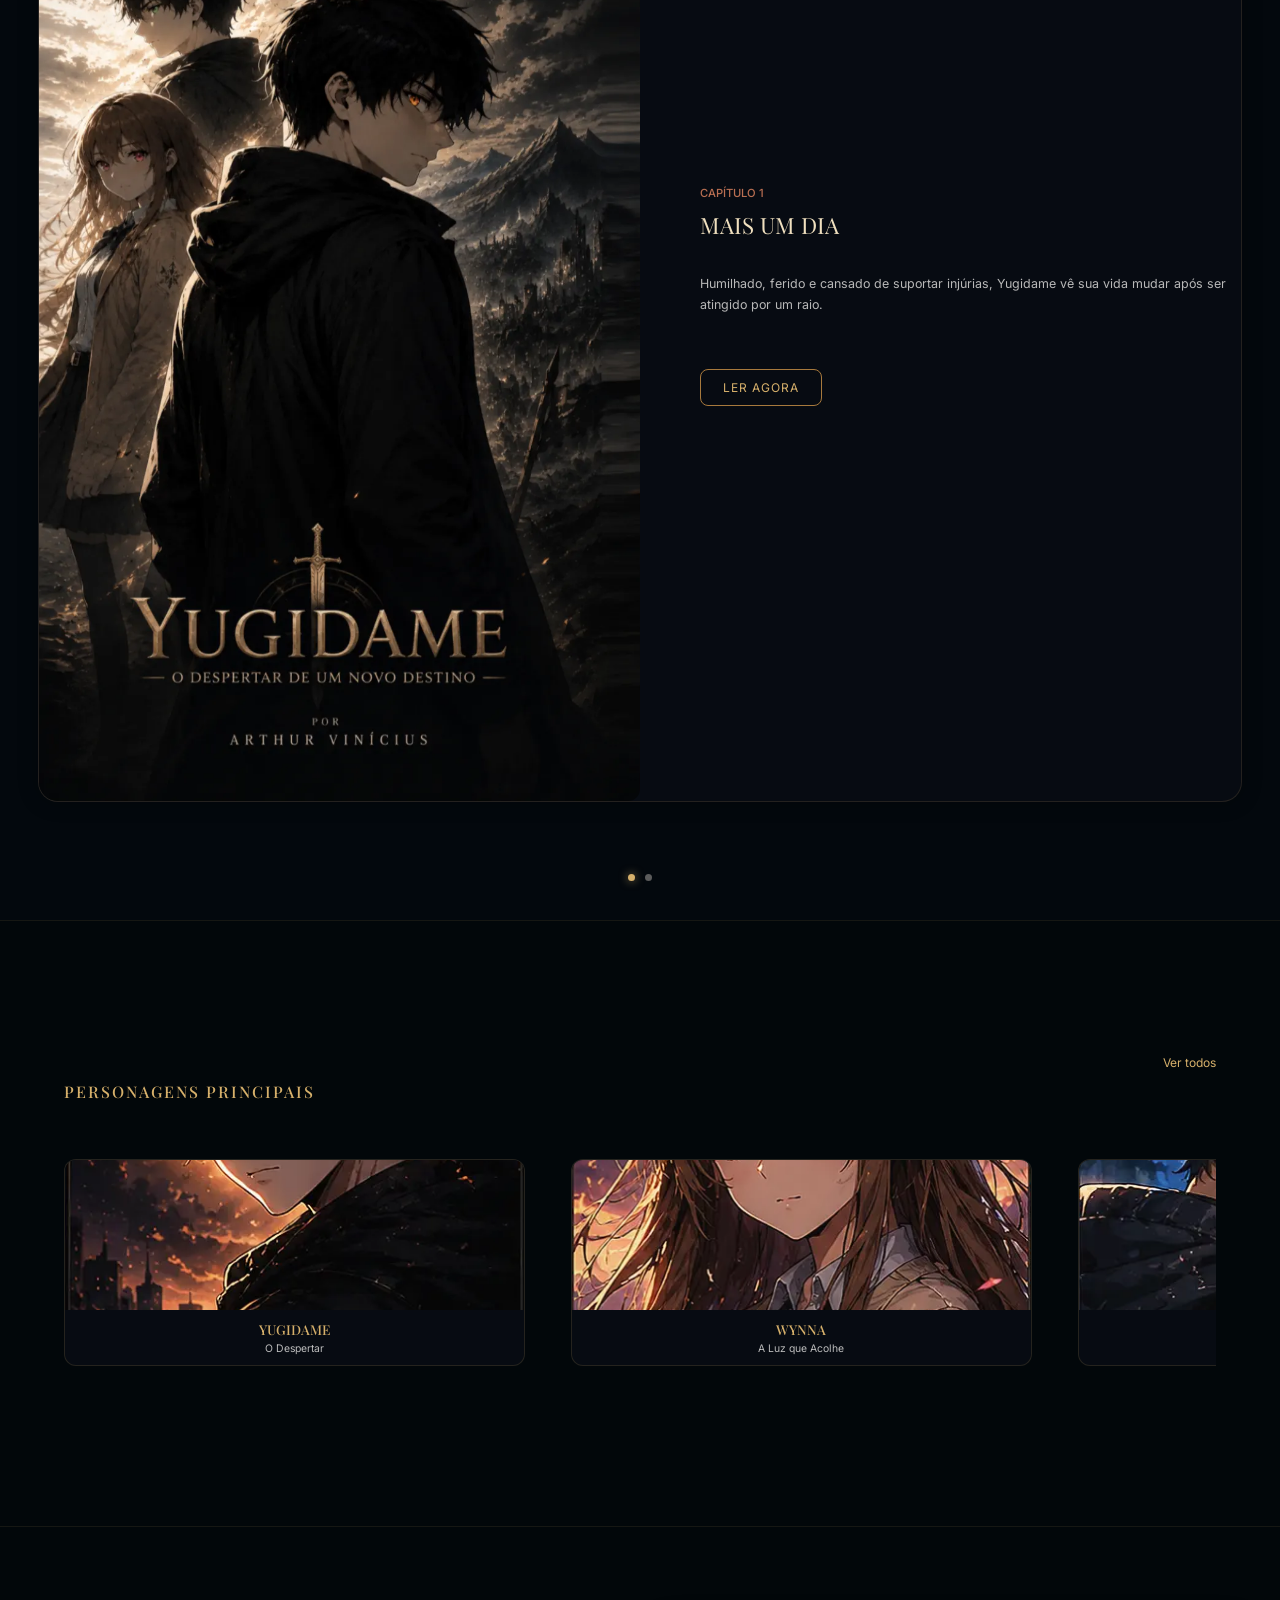
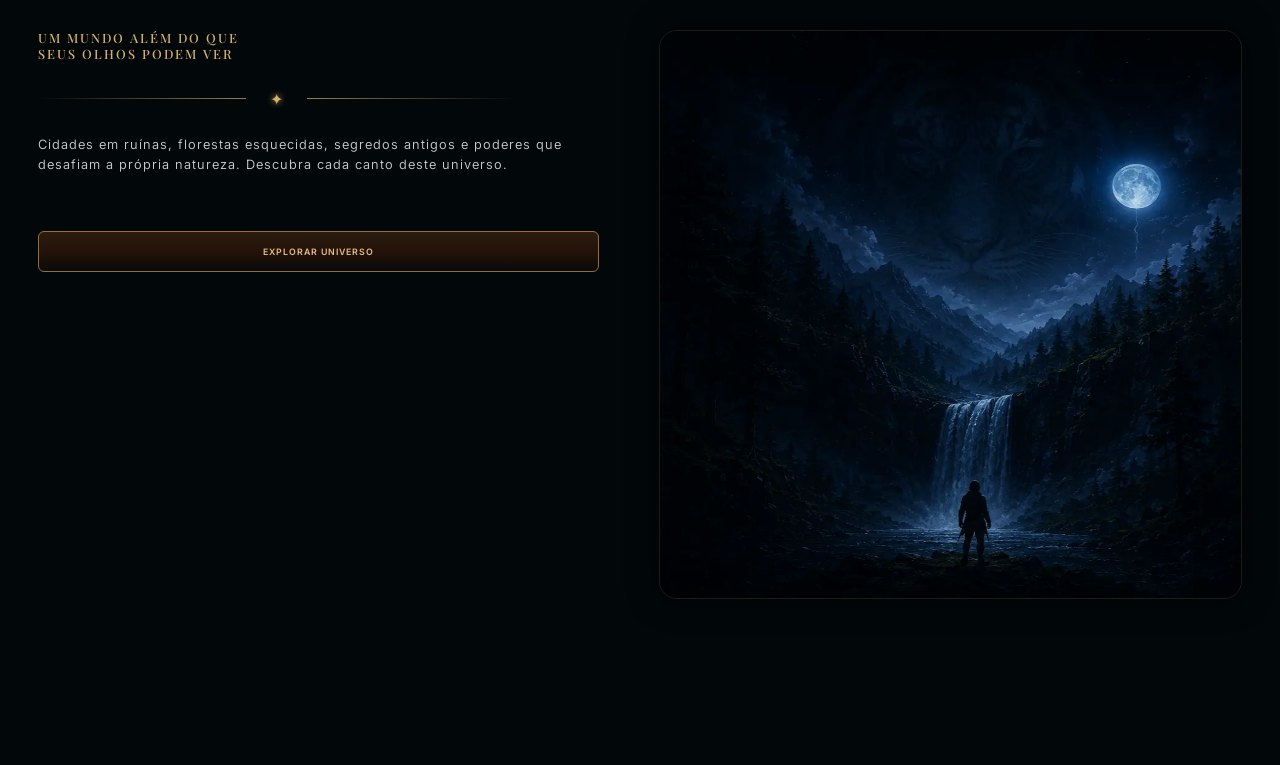
==== commit 2fbbecd0: "update" ====
--- a/index.html
+++ b/index.html
@@ -316,7 +316,25 @@
   <script src="data/capitulos.js"></script>
   <script src="home.js"></script>
   
-  
+  <!-- ========================= -->
+<!-- POPUP CAPÍTULO 2 -->
+<!-- ========================= -->
+
+<div id="popup_cap2">
+
+  <div class="popup_overlay"></div>
+
+  <div class="popup_container">
+
+    <button id="fechar_popup_cap2" onclick="document.getElementById('popup_cap2').style.display = 'none'">×</button>
+
+    <img
+    src="Home_Imgs/cap2-popup.webp"
+    alt="Capítulo 2">
+
+  </div>
+
+</div>
   
 </body>
 
--- a/home.css
+++ b/home.css
@@ -865,4 +865,122 @@
 
   box-shadow:
   0 0 30px rgba(0,0,0,0.55);
+}
+
+/* ========================= */
+/* POPUP */
+/* ========================= */
+
+#popup_cap2{
+  position:fixed;
+  inset:0;
+  z-index:5000;
+  display:flex;
+  align-items:center;
+  justify-content:center;
+  padding:5%;
+}
+
+/* MOSTRAR */
+
+#popup_cap2.ativo{
+  display:flex;
+}
+
+
+/* FUNDO ESCURO */
+
+.popup_overlay{
+  position:absolute;
+  inset:0;
+  background:
+  rgba(0, 0, 0, 0.75);
+  backdrop-filter:
+  blur(6px);
+}
+
+
+/* CONTAINER */
+
+.popup_container{
+  position:relative;
+  width:100%;
+
+  max-width:900px;
+  z-index:2;
+  animation:
+  popupFade .45s ease;
+}
+
+
+/* IMAGEM */
+
+.popup_container img{
+  width:100%;
+  display:block;
+  border-radius:22px;
+  border:
+  1px solid rgba(214,176,107,0.18);
+  box-shadow:
+  0 0 60px rgba(0,0,0,0.7);
+}
+
+
+/* BOTÃO FECHAR */
+
+#fechar_popup_cap2{
+
+  position:absolute;
+  top:-12px;
+  right:-12px;
+  width:42px;
+  height:42px;
+  border:none;
+  border-radius:50%;
+  background:
+  rgba(0,0,0,0.92);
+  color:#d6b06b;
+
+  font-size:30px;
+
+  z-index:3;
+
+  border:
+  1px solid rgba(214,176,107,0.25);
+}
+
+
+/* ANIMAÇÃO */
+
+@keyframes popupFade{
+  from{
+    opacity:0;
+    transform:scale(.92);
+  }
+  to{
+    opacity:1;
+    transform:scale(1);
+  }
+
+}
+
+#fechar_popup_cap2{
+  position:absolute;
+  top:-20px;
+  right:-12px;
+
+  width:42px;
+  height:42px;
+
+  z-index:99999;
+
+  border:none;
+  border-radius:50%;
+
+  background:rgba(0,0,0,0.92);
+  color:#d6b06b;
+
+  font-size:30px;
+
+  pointer-events:auto;
 }
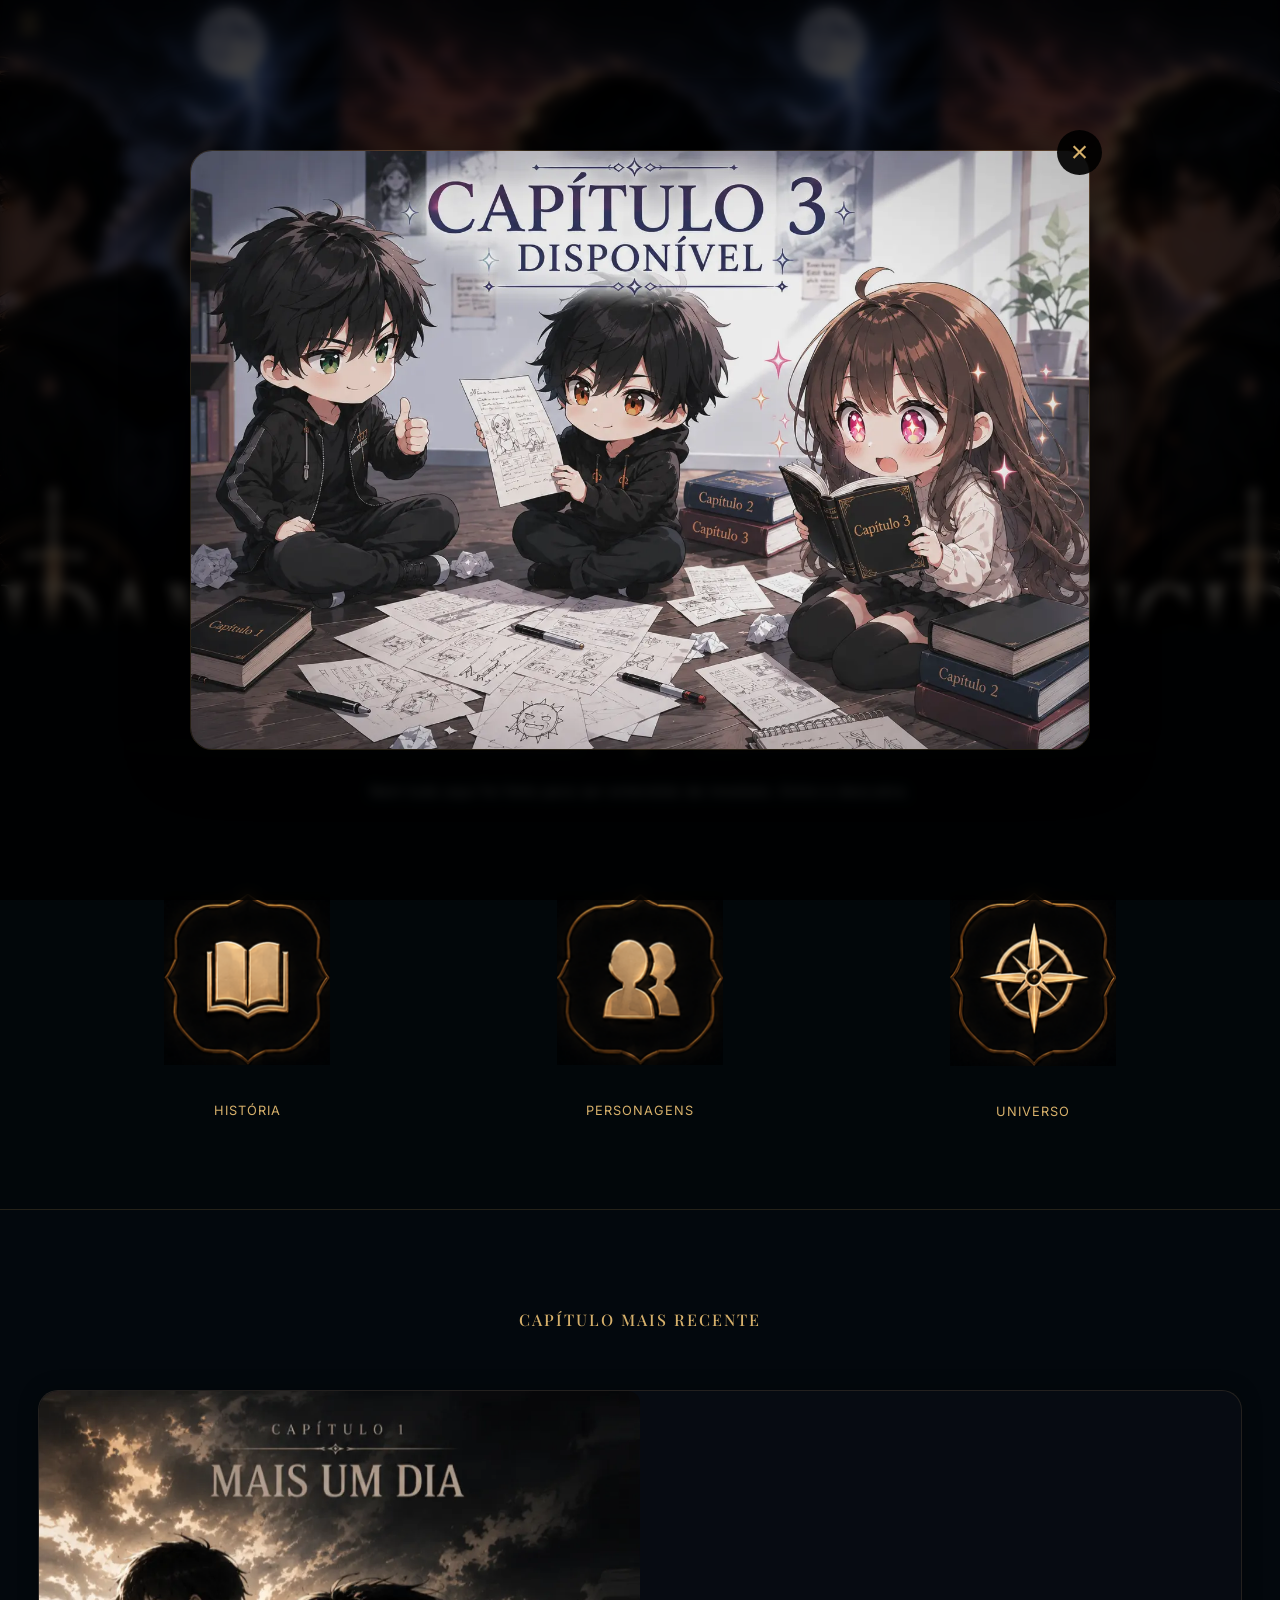
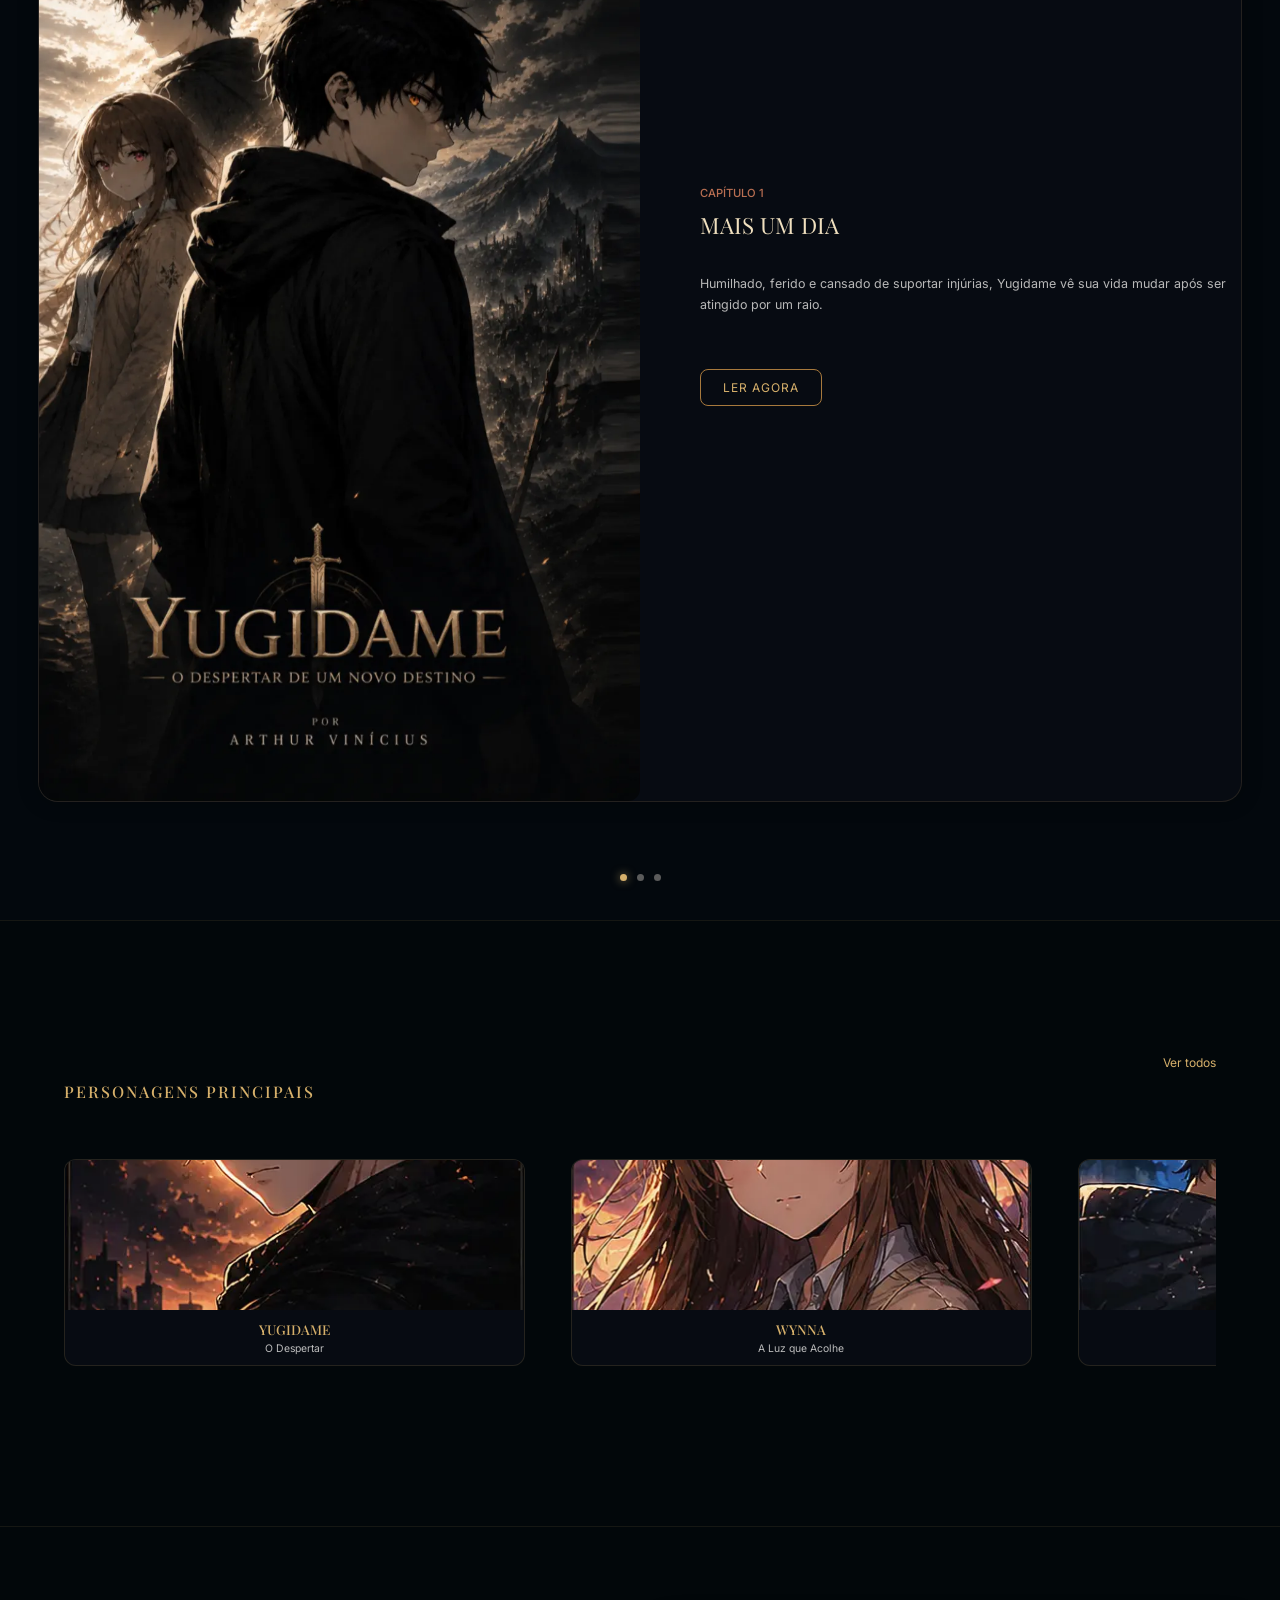
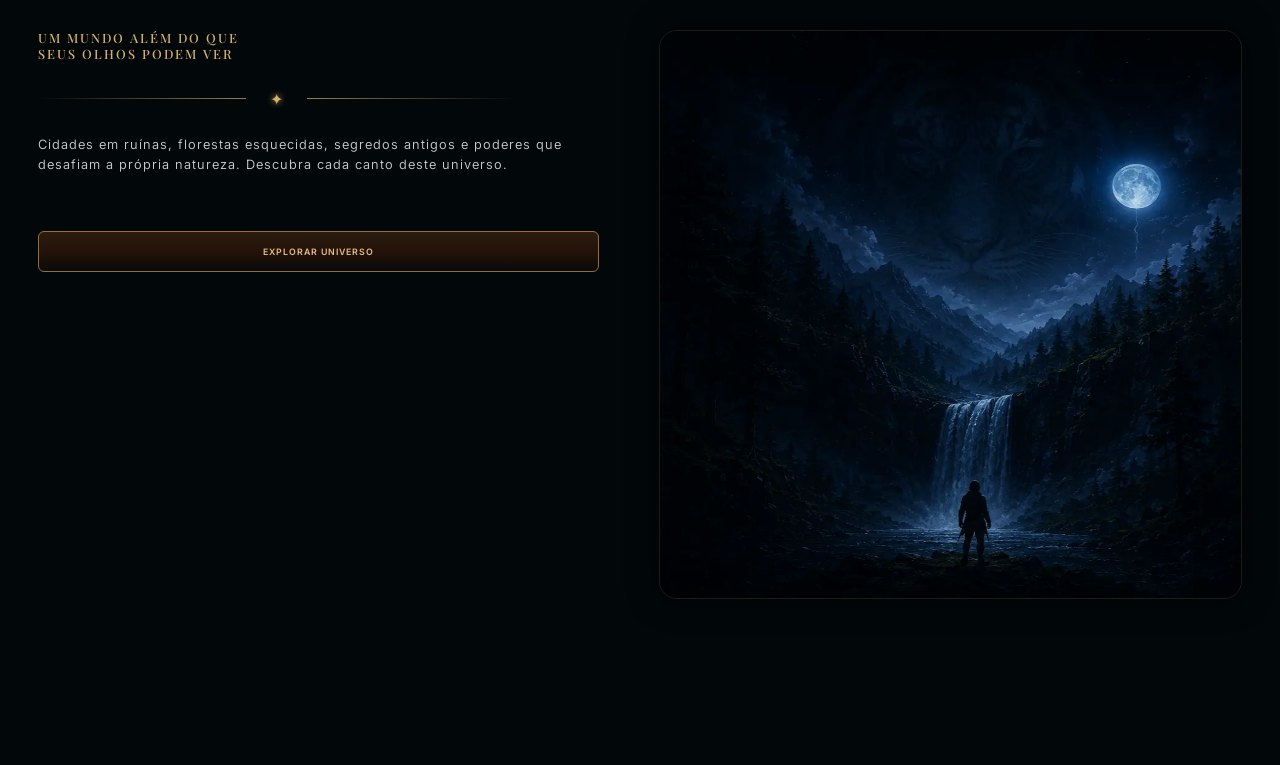
==== commit 0e4252f9: "update" ====
--- a/index.html
+++ b/index.html
@@ -329,7 +329,7 @@
     <button id="fechar_popup_cap2" onclick="document.getElementById('popup_cap2').style.display = 'none'">×</button>
 
     <img
-    src="Home_Imgs/cap2-popup.webp"
+    src="Home_Imgs/cap3-popup.webp"
     alt="Capítulo 2">
 
   </div>
--- a/home.css
+++ b/home.css
@@ -969,8 +969,8 @@
   top:-20px;
   right:-12px;
 
-  width:42px;
-  height:42px;
+  width:45px;
+  height:45px;
 
   z-index:99999;
 
